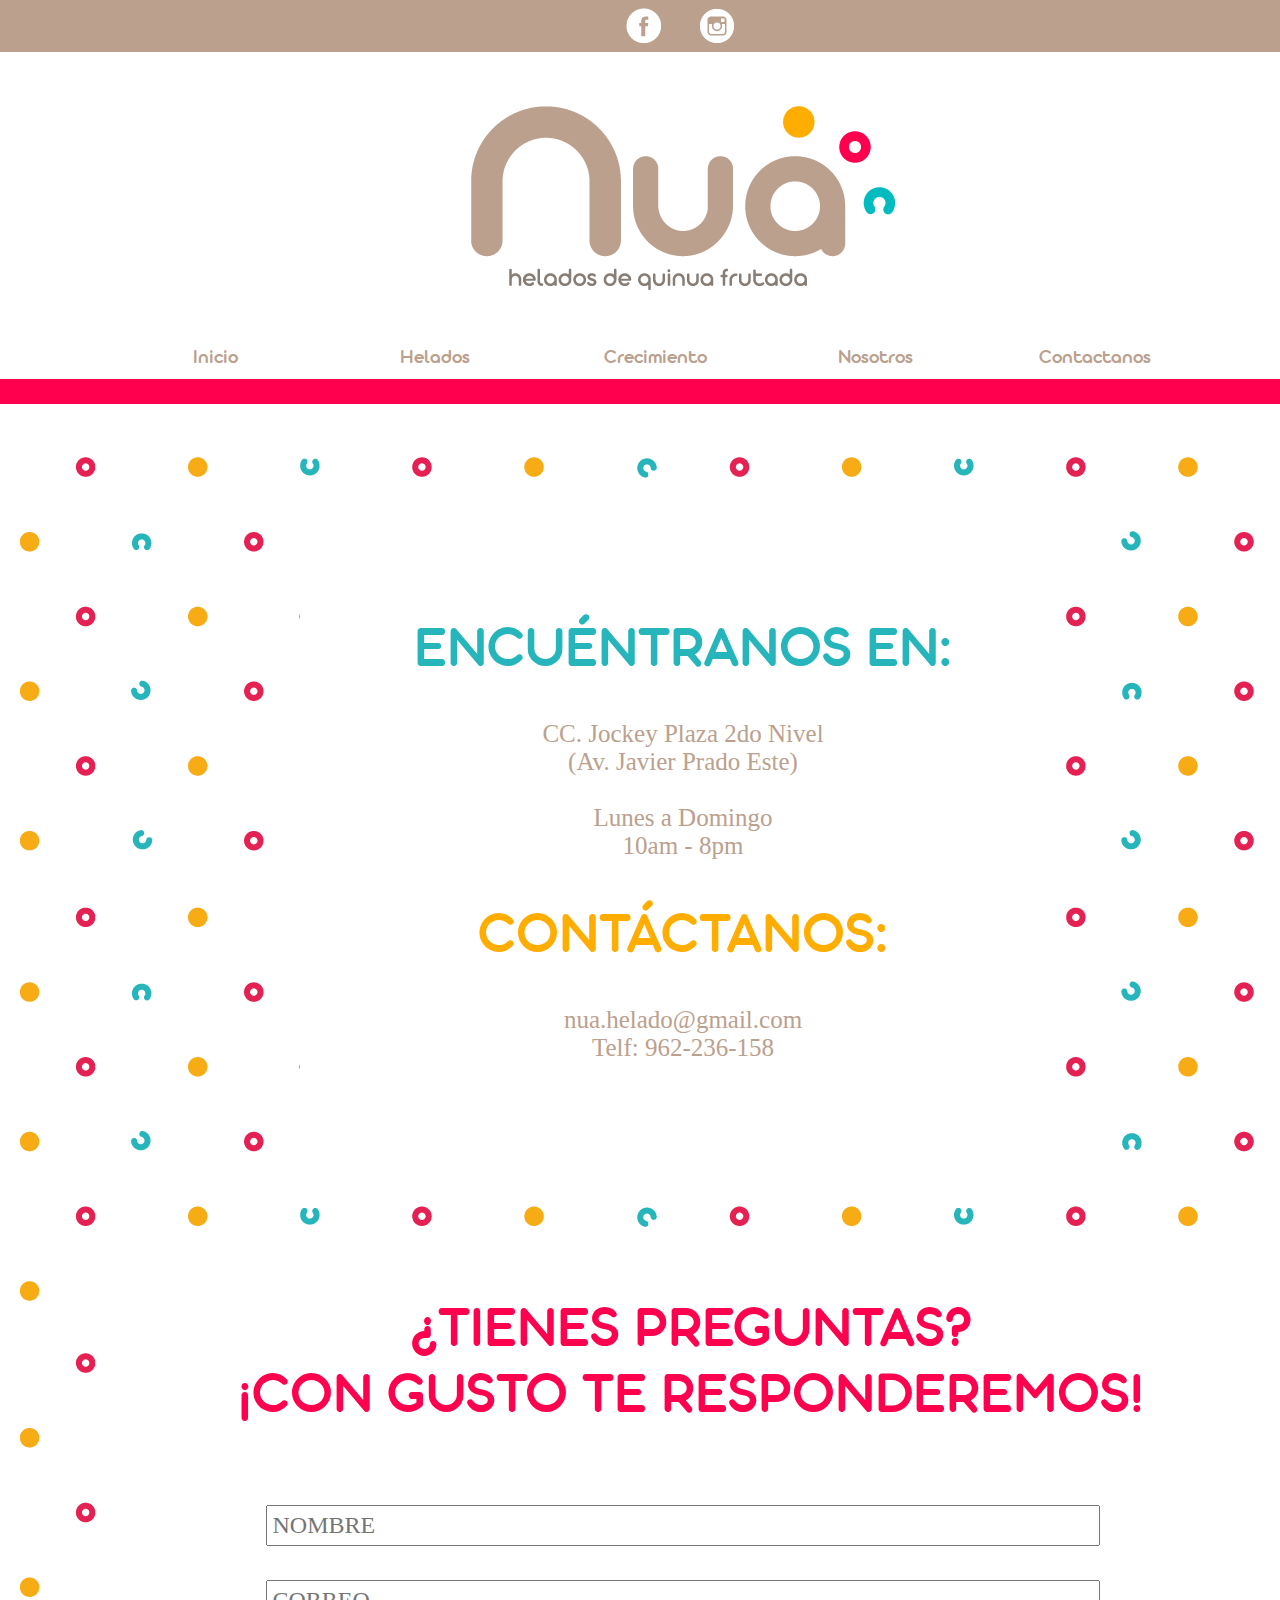
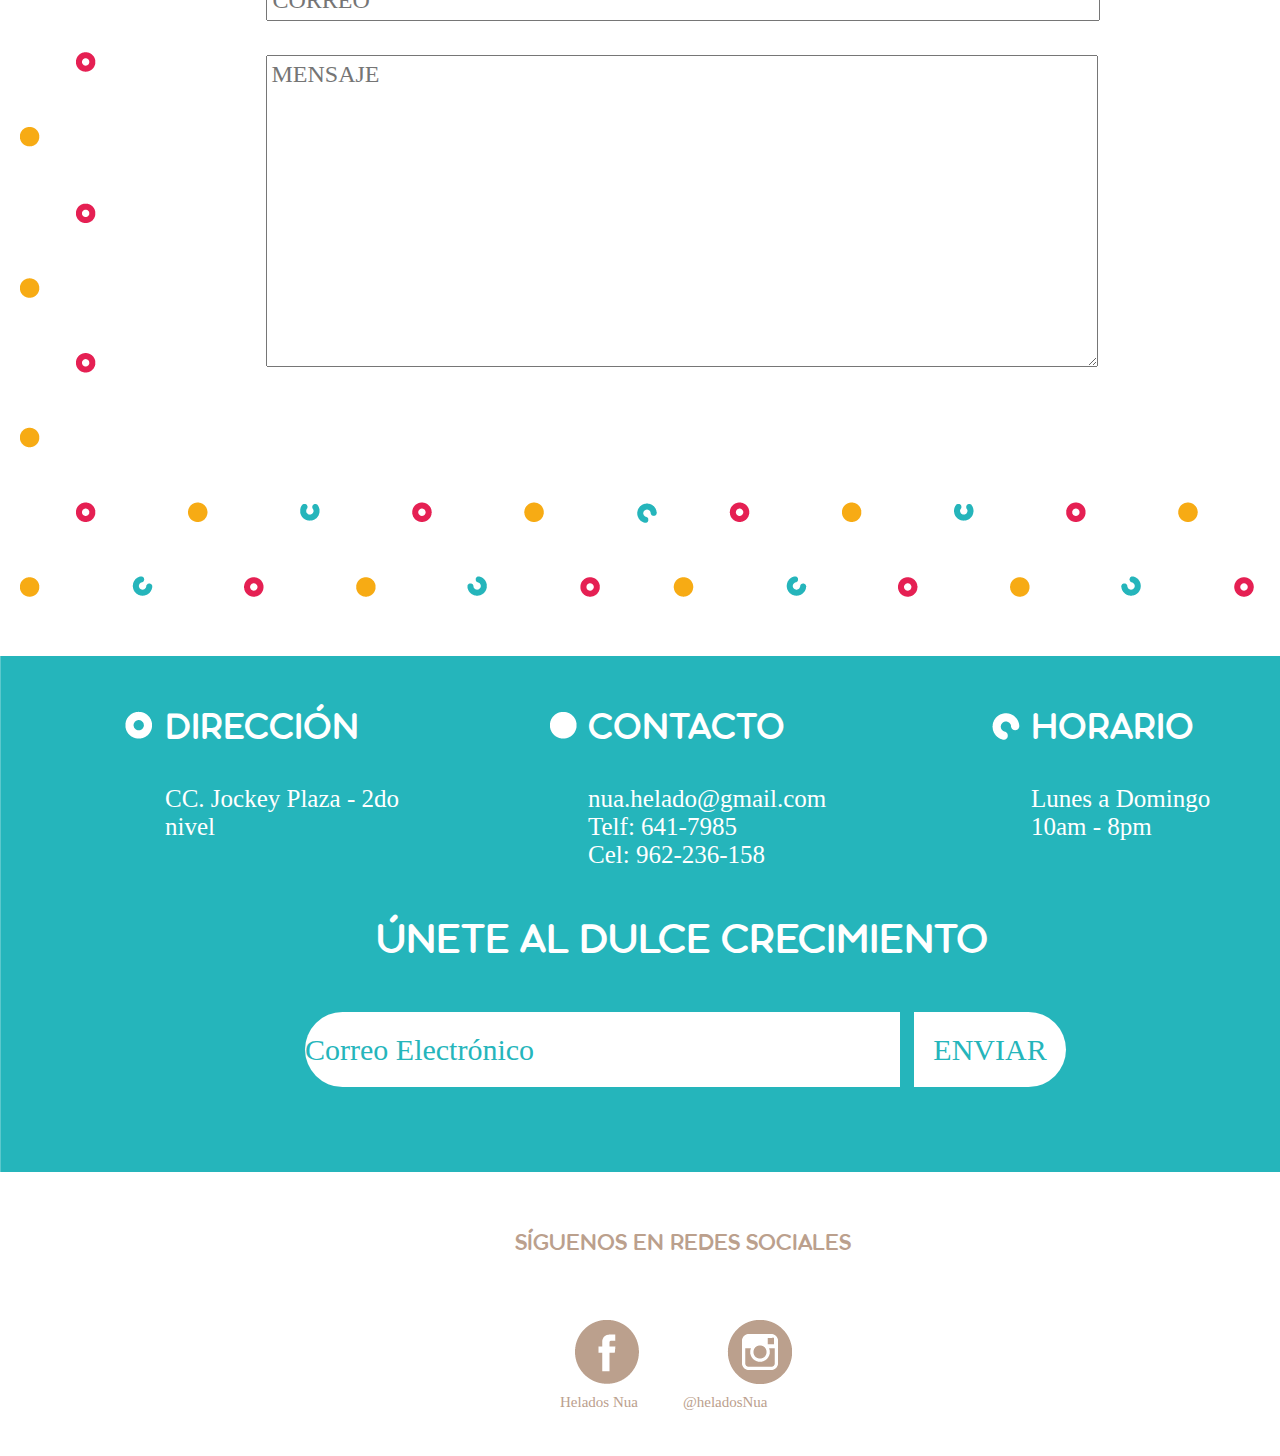
==== contactanos.html @ 782ae6f1 "1" ====
<!doctype html>
<html>
<head>
<meta charset="UTF-8">
<title>Untitled Document</title>
<link href="css/estilos.css" rel="stylesheet" type="text/css">
</head>
<body>
<section class="contenedor">
	
<header class="cabecera">
	        <article class="rrss">
                <img src="images/1.png" alt="" class="rrss0"/>
	        </article>
			<nav class="cajalogo">
				<ul>
				<li><a href="index.html"><img src="images/logonua.png" alt="" class="logo"/></a></li>
				</ul>
	        </nav>
			<nav class="menu">
				<ul>
					<li><a href="index.html">Inicio</a></li>
					<li><a href="helados.html">Helados</a></li>
					<li><a href="crecimiento.html">Crecimiento</a></li>
					<li><a href="nosotros.html">Nosotros</a></li>
					<li><a href="contactanos.html">Contactanos</a></li>
				</ul>
			</nav>
	        <article class="rosa">
	        </article>
</header>
	
	
<section class="contenido">
	
    <article class="parte9">
	    <article class="bloque6">
		   <h2 class="subtitulo8">ENCUÉNTRANOS EN:</h2>
		   <p class="inf">CC. Jockey Plaza 2do Nivel<br>(Av. Javier Prado Este)<br><br>Lunes a Domingo<br>10am - 8pm</p>
		   <h2 class="subtitulo9">CONTÁCTANOS:</h2>
		   <p class="inf">nua.helado@gmail.com<br>Telf: 962-236-158</p>
		</article>
		<article class="bloque7">
		   <h2 class="subtitulo10">¿TIENES PREGUNTAS?<br>¡CON GUSTO TE RESPONDEREMOS!</h2>
		   <div class="cajaFlex">
              <form action="receptor.php" >
	              <input type="hidden" name="destino" value= "nua.helado@gmail.com">
	              <ul>
		              <li>
		                 <label for="nombre"></label><br>
		                    <input class="cajaTXT"  type="text" id="nombre" name="nombre" placeholder="NOMBRE">
		              </li>
		              <li>
		                 <label for="email"></label><br>
		                 <input class="cajaTXT"   type="email" id="email" name="email" placeholder="CORREO">
		              </li>
		              <li>
		                 <label for="comentario"></label><br>
		                 <textarea class="cajaTXTm" type="text" id="comentario"  name="comentario" placeholder="MENSAJE"></textarea>	
			          </li>
		          </ul> 
	          </form>
	      </div>
		</article>
        <img src="images/foto14.png" alt="" class="foto14"/>
	</article>
	
	<article class="parte3">
		<article class="caja">
		   <article class="texto1">
		      <h3>DIRECCIÓN</h3>
			  <p class="info">CC. Jockey Plaza - 2do nivel</p>
		   </article>
		   <article class="texto2">
			  <h3>CONTACTO</h3>
			  <p class="info">nua.helado@gmail.com Telf: 641-7985<br>Cel: 962-236-158</p>
		   </article>
		   <article class="texto3">
		      <h3>HORARIO</h3>
			  <p class="info">Lunes a Domingo<br>10am - 8pm</p>
		   </article>
	   	   <h3 class="unete">ÚNETE AL DULCE CRECIMIENTO</h3>
		   <article class="envio">
		      <form action="/action_page.php">
                 <input class="correo" type="text" name="email" value="Correo Electrónico">
                 <input class="correo2" type="submit" value="ENVIAR">
              </form>
		   </article>
        </article>
		<img src="images/foto4.png" alt="" class="foto4"/>
    </article>
</section>
	
	
<footer class="pie">
    <p class="cierre">SÍGUENOS EN REDES SOCIALES</p>
	<img src="images/rrss.png" alt="" class="redes"/>
    <p class="fb">Helados Nua</p>
	<p class="ig">@heladosNua</p>
</footer>
	
</section>
</body>
</html>
---- css/estilos.css ----
@charset "UTF-8";
/* CSS Document */
@font-face{
	font-family: fuente_1;
	font-style: normal;
	font-weight: normal;
	src: url( ../fonts/Aristotelica-Display-DemiBold-trial.ttf);
}
@font-face{
	font-family: fuente_2;
	font-style: normal;
	font-weight: normal;
	src: url( ../fonts/Aristotelica-Display-Bold-trial.ttf);
}
@font-face{
	font-family: comfortaa;
}
*{
	margin: 0;
	padding: 0;
	list-style: none;
}
.contenedor{
	width: 1366px;
	height: auto;
	margin: 0 auto;
	font-family: fuente_1;
}
/* ==================== *\
	    CABEZA
\* ==================== */

.cabecera{
	width: 100%;
	height: auto;
	font-family: fuente_1;
}

.rrss{
	width: 100%;
	height: 52px;
	float: left;
	background: #BBA08D;
}

.rrss0{
	margin: 7px 0 0 625px;
 }

.cajalogo{
	width: 100%;
	height: 285px;
	float: left;
}

.logo{
	margin: 54px 0 0 471px;
}

.logo2{
	display: none;
}

.menu{
	float: left;
	width: 88%;
	margin: 0 0 0 150px;
}

.menu li a{
	padding-top: 12px;
	width: 130px;
	height: 30px;
	float: left;
	margin-right: 90px;
	text-decoration: none;
	color: #BBA08D;
	border-radius: 100px;
	text-align: center;
	font-size: 20px;
}

.menu li a:hover{
	background: #FF004E;
	color: white;
}

.rosa{
	width: 100%;
	height: 25px;
	background: #FF004E;
	float: left;
}

/* ==================== *\
	    CONTENIDO
\* ==================== */

.contenido{
	width: 100%;
	height: auto;
    overflow: hidden;
	float: left;
}

/* ==================== *\
	    PARTE1
\* ==================== */

.parte1{
	width: 100%;
	height: 1225px;
	float: left;
}

.banner1{
	width: auto;
	position: absolute;
	float: left;
}

.titulo1{
	text-align: center;
	margin: 230px 0 0 442px;
	font-size: 45px;
	color: white;
	position: absolute;
	font-family: fuente_2;
  -webkit-text-stroke: 1.5px #BBA08D;
}

.ovalo{
	margin: 340px 0 0 610px;
	position: absolute;
	width: 120px;
	height: 38px;
	background: white;
	border-bottom-right-radius: 20px;
	border-bottom-left-radius: 20px;
	border-top-right-radius: 20px;
	border-top-left-radius: 20px;
}

.ver{
	margin-top: 8px;
}

.ver a{
	color: #FF004E;
	width: 120px;
	height: 30px;
	float: left;
	text-decoration: none;
	border-radius: 100px;
	text-align: center;
	font-size: 25px;
}

.foto1{
	margin: 482px 0;
	float: none;
}

.cajatexto1{
	width: 664px;
	height: 610px;
	position:relative;
	margin-top: 614px;
	float: right;
}

.subtitulo1{
	margin: 111px 0 0 50px;
	font-size: 60px;
	text-align: center;
	color: #BBA08D;
}

p{
	margin-top: 30px;
	font-size: 25px;
	text-align: center;
	color: #BBA08D;
}

.ovalo2{
	margin:  20px 0 0 290px;
	position: absolute;
	width: 120px;
	height: 38px;
	background: #FF004E;
	border-bottom-right-radius: 20px;
	border-bottom-left-radius: 20px;
	border-top-right-radius: 20px;
	border-top-left-radius: 20px;
}

.ver2{
	color: white;
	margin-top: 8px;
}

.ver2 a{
	color: white;
	width: 120px;
	height: 30px;
	float: left;
	text-decoration: none;
	border-radius: 100px;
	text-align: center;
	font-size: 25px;
}

/* ==================== *\
	    PARTE2
\* ==================== */

.parte2{
	width: 100%;
	height: auto;
	float: left;
}

.amarillo{
	width: 100%;
	height: 359px;
	background: #F7AB14;
	float: left;
}

.barraamarilla{
	font-size: 76px;
	text-align: center;
	margin: 100px 0 0 0;
	font-family: comfortaa;
	color: white;
}

.bola{
	position: absolute;
	font-family: comfortaa;
	margin: 610px 0 0 510px;
}

.ciento1{
	font-size: 50px;
	color: white;
}

.ciento2{
	font-size: 40px;
	color: white;
	margin-top: 20px;
}

.ciento3{
	font-size: 30px;
	color: white;
	margin-top: 20px;
}

.banner2{
	float: left;
}

.cajatexto2{
	width: 688px;
	height: 656px;
	float: left;
}

.subtitulo2{
	margin: 111px 0 0 0px;
	font-size: 60px;
	text-align: center;
	color: #BBA08D;
}

.ovalo3{
	margin:  20px 0 0 290px;
	position: absolute;
	width: 120px;
	height: 38px;
	background: #25B5BB;
	border-bottom-right-radius: 20px;
	border-bottom-left-radius: 20px;
	border-top-right-radius: 20px;
	border-top-left-radius: 20px;
}

.foto2{
	float: left;
}

.foto3{
	float: left;
}

/* ==================== *\
	    PARTE3
\* ==================== */

.parte3{
	width: 100%;
	height: auto;
	float: left;
}

.caja{
	width: 1366px;
	position: absolute;
	color: white;
}

.texto1{
	margin: 55px 0 0 165px;
	width: 258px;
	height: 210px;
	float: left;
}

.texto2{
	margin: 55px 0 0 165px;
	width: 258px;
	height: 210px;
	float: left;
}

.texto3{
	margin: 55px 0 0 185px;
	width: 258px;
	height: 210px;
	float: left;
}

h3{
	font-size: 40px;
}

.info{
	color: white;
	font-family: comfortaa;
	text-align: left;
}

.unete{
	float: left;
	margin: 0 0 0 376px;
	font-size: 45px;
}

.envio{
	margin: 41px 0 0 305px;
	width: 765px;
	height: 75px;
	float: left;
}

.correo{
	width: 595px;
	height: 75px;
	border-top-left-radius: 50px;
	border-bottom-left-radius: 50px;
	font-size: 30px;
	font-family: comfortaa;
	color: #25B5BB;
	border: 0px;
}

.correo2{
	width: 152px;
	height: 75px;
	border-top-right-radius: 50px;
	border-bottom-right-radius: 50px;
	font-size: 30px;
	font-family: comfortaa;
	color: #25B5BB;
	border: 0px;
	margin-left: 10px;
	background: white;
}

.foto4{
	float: left;
}

/* ==================== *\
	    PIE
\* ==================== */

.pie{
	widows: 100%;
	height: 284px;
	float: left;
}

.cierre{
	margin: 60px;
}

.redes{
	margin-left: 575px;
	float: left;
}

.fb{
	font-size: 15px;
	font-family: comfortaa;
	float: left;
	margin: 10px 0 0 560px;
}

.ig{
	font-size: 15px;
	font-family: comfortaa;
	float: left;
	margin: 10px 0 0 45px;
}

/* ==================== *\
	    PARTE4
\* ==================== */

.parte4{
	width: 100%;
	height: auto;
	float: left;
}

.banner3{
	width: auto;
	position: absolute;
}

.titulo2{
	text-align: center;
	margin: 260px 0 0 590px;
	font-size: 60px;
	color: #BBA08D;
	position: absolute;
	font-family: fuente_2;
}

.blanco{
	width: 100%;
	height: 405px;
	position:relative;
	margin-top: 674px;
	float: left;
}

.barrablanca{
	font-size: 76px;
	text-align: center;
	margin: 80px 0 0 0;
	font-family: comfortaa;
	color: #F7AB14;
}

/* ==================== *\
	    PARTE5
\* ==================== */

.parte5{
	width: 100%;
	height: auto;
	float: left;
}

.bloque1{
	width: 100%;
	height: auto;
	float: left;
}
.foto5{
	float: left;
}

.cajatexto3{
	width: 690px;
	height: 676px;
	float: left;
}

.subtitulo3{
	margin-top: 150px;
	font-size: 60px;
	text-align: center;
	color: #FF004E;
}

.bloque2{
	width: 100%;
	height: auto;
	float: left;
}

.cajatexto4{
	width: 690px;
	height: 676px;
	float: left;
}

.subtitulo4{
	margin-top: 150px;
	font-size: 60px;
	text-align: center;
	color: #25B5BB;
}


.foto6{
	float: left;
}

.bloque3{
	width: 100%;
	height: auto;
	float: left;
}

.foto7{
	float: left;
}

.cajatexto5{
	width: 690px;
	height: 676px;
	float: left;
}

.subtitulo5{
	margin-top: 150px;
	font-size: 60px;
	text-align: center;
	color: #F7AB14;
}


/* ==================== *\
	    PARTE6
\* ==================== */

.parte6{
	width: 100%;
	height: auto;
	float: left;
}

.banner4{
	width: auto;
	position: absolute;
}

.titulo3{
	text-align: center;
	margin: 250px 0 0 460px;
	font-size: 70px;
	color: white;
	position: absolute;
	font-family: fuente_2;
	-webkit-text-stroke : 3px #887D75;
}

.bolitas{
	width: 100%;
	height: 587px;
	position:relative;
	margin-top: 674px;
	float: left;
}

.foto8{
	float: left;
}

.cajatexto6{
	width: 100%;
	height: 80px;
	position: absolute;
	float: left;
	background: #BBA08D;
	margin-top: 225px;
}

.barra{
	margin-top: 25px;
	color: white;
	font-size: 30px;
}

/* ==================== *\
	    PARTE7
\* ==================== */

.parte7{
	width: 100%;
	height: auto;
	float: left;
}

.bloque4{
	width: 100%;
	height: auto;
	float: left;
}

.foto9{
	float: left;
}

.cajatexto7{
	width: 746px;
	height: 491px;
	float: left;
}

.subtitulo6{
	margin-top: 150px;
	font-size: 60px;
	text-align: center;
	color: #25B5BB;
}

.cajatexto8{
	width: 100%;
	height: 310px;
	position:relative;
	float: left;
	background: #F7AB14;
}

.barra1{
	margin-top: 60px;
	color: white;
	font-size: 40px;
}

.barra2{
	margin: 10px 120px 0 0;
 	text-align: right;
	color: white;
}

.foto10{
	float: left;
}

.foto11{
	float: left;
}

/* ==================== *\
	    PARTE8
\* ==================== */

.parte8{
	width: 100%;
	height: auto;
	float: left;
}

.bloque5{
	width: 100%;
	height: auto;
	float: left;
}

.foto12{
	float: left;
}

.cajatexto10{
	width: 667px;
	height: 531px;
	float: left;
}

.subtitulo7{
	margin-top: 150px;
	font-size: 60px;
	text-align: center;
	color: #25B5BB;
}

.cajatexto11{
	width: 100%;
	height: 175px;
	position:relative;
	float: left;
	background: #BBA08D;
}

.barra3{
	margin-top: 45px;
	color: white;
	font-size: 42px;
}

.foto13{
	float: left;
}

/* ==================== *\
	    PARTE9
\* ==================== */

.parte9{
	width: 100%;
	height: auto;
	float: left;
}
.bloque6{
	margin: 100px 0 0 300px;
	background: white;
	width: 766px;
	height: 669px;
	float: left;
	position: absolute;
}

.subtitulo8{
	margin-top: 120px;
	font-size: 60px;
	text-align: center;
	color: #25B5BB;
}

.inf{
	font-family: comfortaa;
	text-align: center;
}

.subtitulo9{
	margin-top: 50px;
	font-size: 60px;
	text-align: center;
	color: #FFAD00;
}

.bloque7{
	margin: 850px 0 0 100px;
	background: white;
	width: 1181px;
	height: 802px;
	float: left;
	position: absolute;
}

.subtitulo10{
	margin-top: 50px;
	font-size: 60px;
	text-align: center;
	color: #FF004E;
}



.cajaFlex {
	padding:50px;
	}

form{
	margin: auto;
	width: 850px;
}

form li {
	margin-bottom: 15px;
	width: 850px;
}

.cajaTXT {
	padding: 5px;
	font-size: 24px;
	width: 820px;
	font-family: comfortaa;
}

.cajaTXTm{
	padding: 5px;
	font-size: 24px;
	width: 820px;
	height: 300px;
	font-family: comfortaa;
}




@media screen and (max-width: 780px) {

.contenedor{
	width: 100%;
	max-width: 780px;
	height: auto;
	margin: 0 auto;
	font-family: fuente_1;
}
	
.cabecera{
	width: 100%;
	height: 407px;
	font-family: fuente_1;
}

.rrss{
	width: 100%;
	height: 40px;
	float: left;
	background: #BBA08D;
}

.rrss0{
	display: none;
 }

.cajalogo{
	width: 100%;
	height: 285px;
	float: left;
}

.logo{
	display: none;
}
	
.logo2{
	display: block;
	width: 25%;
	margin-top: 20px;
	margin-left: 38%;
}

.inicio{
	display: none;
}	

.creci{
	display: none;
}		
	
.menu{
	float: left;
	width: 88%;
	margin: 0 0 0 10%;
}

.menu li a{
	padding-top: 12px;
	width: 19%;
	height: 30px;
	float: left;
	margin-right: 90px;
	text-decoration: none;
	color: #BBA08D;
	border-radius: 100px;
	text-align: center;
	font-size: 22px;
}

.menu li a:hover{
	background: #FF004E;
	color: white;
}

.rosa{
	margin-top: 20px;
	width: 100%;
	height: 20px;
	background: #FF004E;
	float: left;
}

/* ==================== *\
	    CONTENIDO
\* ==================== */

.contenido{
	width: 100%;
	height: auto;
    overflow: hidden;
	float: left;
}

/* ==================== *\
	    PARTE1
\* ==================== */

.parte1{
	width: 100%;
	height: 630px;
	float: left;
}

.banner1{
	width: 100%;
	position: absolute;
	float: left;
}

.titulo1{
	text-align: center;
	margin: 150px 0 0 242px;
	font-size: 30px;
	color: white;
	position: absolute;
	font-family: fuente_2;
  -webkit-text-stroke: 1.5px #BBA08D;
}

.ovalo{
	display: none;
}

.ver{
	display: none;
}

.ver a{
	display: none;
}

.foto1{
	
	display: none;
}

.cajatexto1{
	margin-top: 350px;
	width: 100%;
	height: 280px;
	float: left;
}

.subtitulo1{
	margin: 50px 0 0 0px;
	font-size: 60px;
	text-align: center;
	color: #BBA08D;
}

p{
	margin-top: 20px;
	font-size: 20px;
	text-align: center;
	color: #BBA08D;
}

.ovalo2{
	margin:  20px 0 0 330px;
	position: absolute;
	width: 120px;
	height: 38px;
	background: #FF004E;
	border-bottom-right-radius: 20px;
	border-bottom-left-radius: 20px;
	border-top-right-radius: 20px;
	border-top-left-radius: 20px;
}

.ver2{
	color: white;
	margin-top: 8px;
}

.ver2 a{
	color: white;
	width: 120px;
	height: 30px;
	float: left;
	text-decoration: none;
	border-radius: 100px;
	text-align: center;
	font-size: 25px;
}

/* ==================== *\
	    PARTE2
\* ==================== */

.parte2{
	width: 100%;
	height: auto;
	float: left;
}

.amarillo{
	width: 100%;
	height: 159px;
	background: #F7AB14;
	float: left;
}

.barraamarilla{
	font-size: 40px;
	text-align: center;
	margin: 40px 0 0 0;
	font-family: comfortaa;
	color: white;
}

.bola{
	position: absolute;
	font-family: comfortaa;
	margin: 270px 0 0 280px;
}

.ciento1{
	font-size: 30px;
	color: white;
}

.ciento2{
	font-size: 24px;
	color: white;
	margin-top: 10px;
}

.ciento3{
	font-size: 18px;
	color: white;
	margin-top: 10px;
}

.banner2{
	width: 100%;
	float: left;
}

.cajatexto2{
	width: 100%;
	height: 356px;
	float: left;
}

.subtitulo2{
	margin: 50px 0 0 0px;
	font-size: 60px;
	text-align: center;
	color: #BBA08D;
}

.ovalo3{
	margin:  20px 0 0 330px;
	position: absolute;
	width: 120px;
	height: 38px;
	background: #25B5BB;
	border-bottom-right-radius: 20px;
	border-bottom-left-radius: 20px;
	border-top-right-radius: 20px;
	border-top-left-radius: 20px;
}

.foto2{
	display: none;
}

.foto3{
	width: 100%;
	float: left;
}

/* ==================== *\
	    PARTE3
\* ==================== */

.parte3{
	width: 100%;
	height: auto;
	float: left;
}

.caja{
	width: 100%;
	position: absolute;
	color: white;
}

.texto1{
	margin: 28px 0 0 95px;
	width: 20%;
	height: 120px;
	float: left;
}

.texto2{
	margin: 28px 0 0 85px;
	width: 20%;
	height: 120px;
	float: left;
}

.texto3{
	margin: 28px 0 0 95px;
	width: 20%;
	height: 120px;
	float: left;
}

h3{
	width: 100%;
	font-size: 25px;
}

.info{
	font-size: 15px;
	margin-top: 10px;
	color: white;
	font-family: comfortaa;
	text-align: left;
}

.unete{
	float: left;
	margin: 0 0 0 140px;
	font-size: 35px;
}

	form{
		width: 500px;
	}	
	
.envio{
	margin: 10px 0 0 135px;
	width: 70%;
	height: 75px;
	float: left;
}

.correo{
	width: 70%;
	height: 50px;
	border-top-left-radius: 50px;
	border-bottom-left-radius: 50px;
	font-size: 20px;
	font-family: comfortaa;
	color: #25B5BB;
	border: 0px;
}

.correo2{
	width: 20%;
	height: 50px;
	border-top-right-radius: 50px;
	border-bottom-right-radius: 50px;
	font-size: 18px;
	font-family: comfortaa;
	color: #25B5BB;
	border: 0px;
	margin-left: 5px;
	background: white;
}

.foto4{
	width: 100%;
	float: left;
}

/* ==================== *\
	    PIE
\* ==================== */

.pie{
	width: 100%;
	height: 204px;
	float: left;
}

.cierre{
	text-align: center;
	margin-top: 20px;
	margin-left: 250px;
	float: left;
}

.link{
	width: 100%;
	height: 100px;
	float: left;
}	
	
.redes{
	margin: 0px 0 0 275px; 
	float: left;
	}
.fb{
	display: none;
	}
.ig{
	display: none;
	}
}
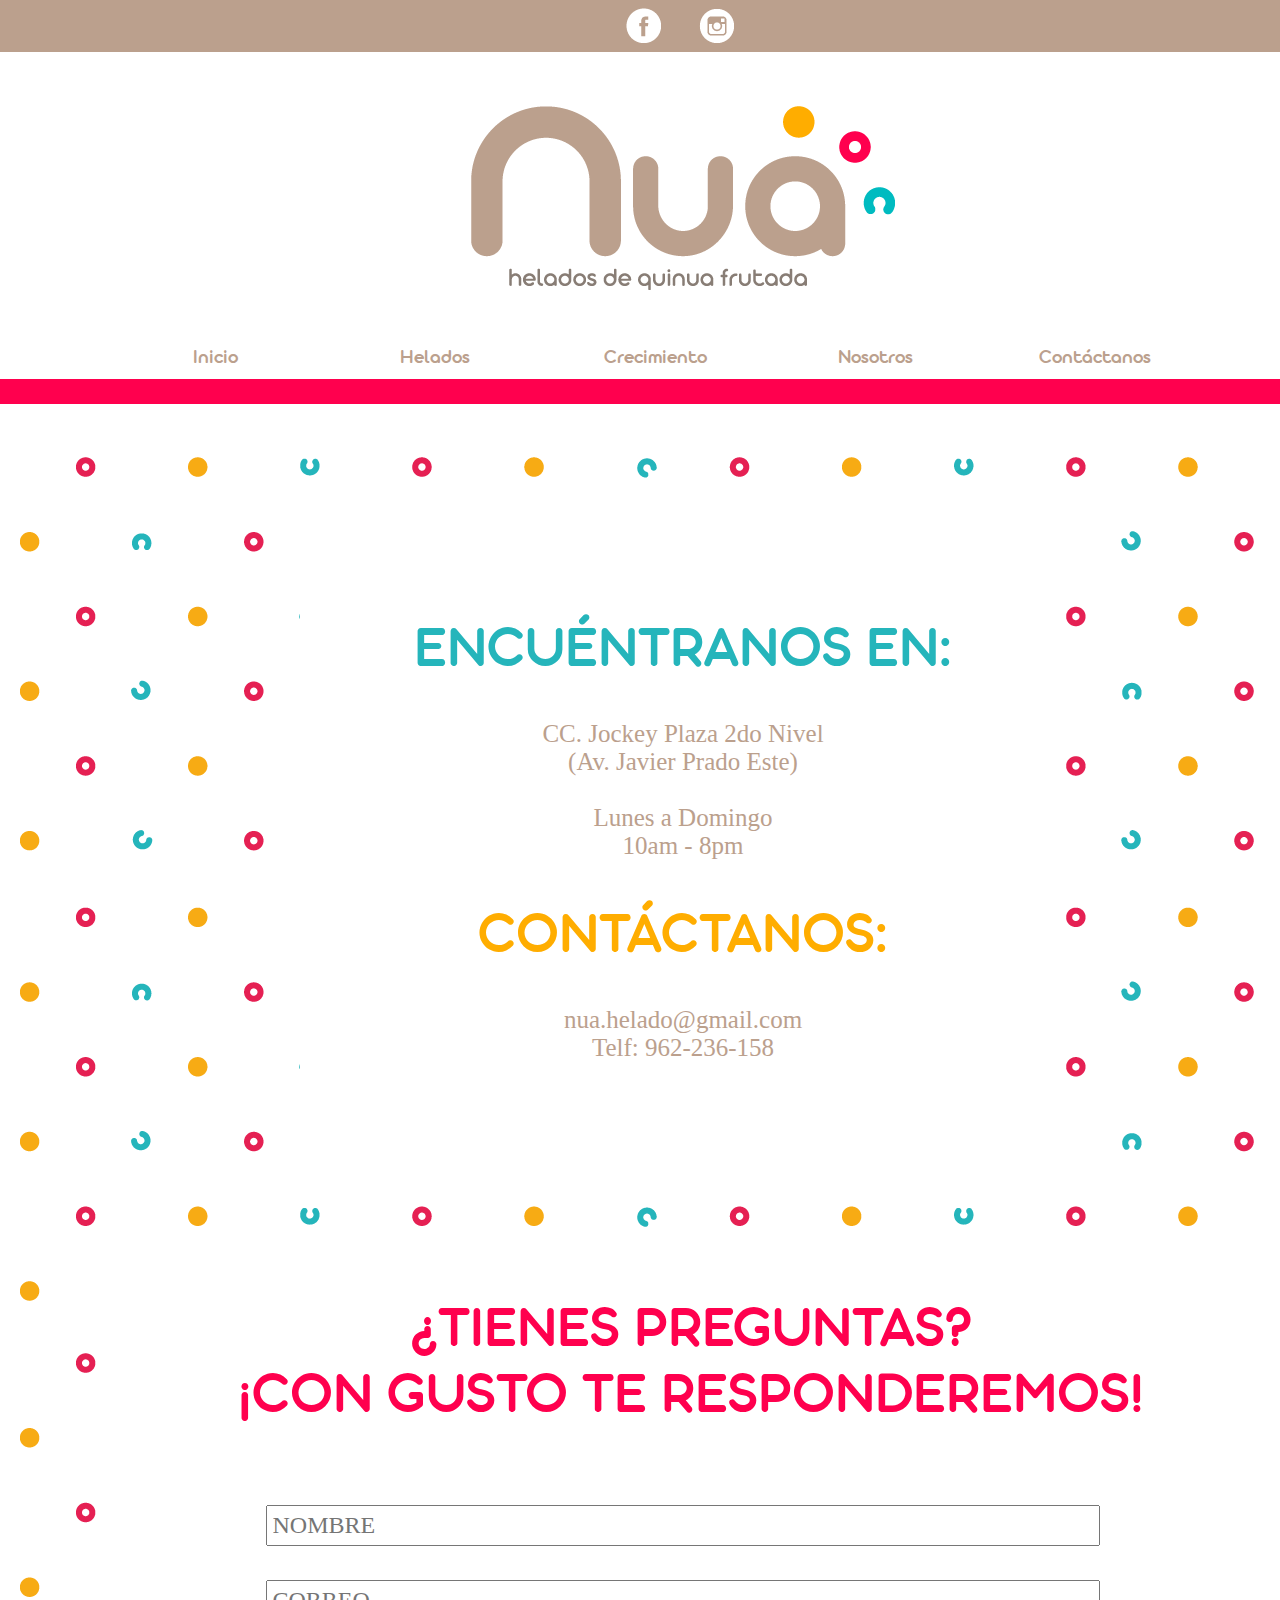
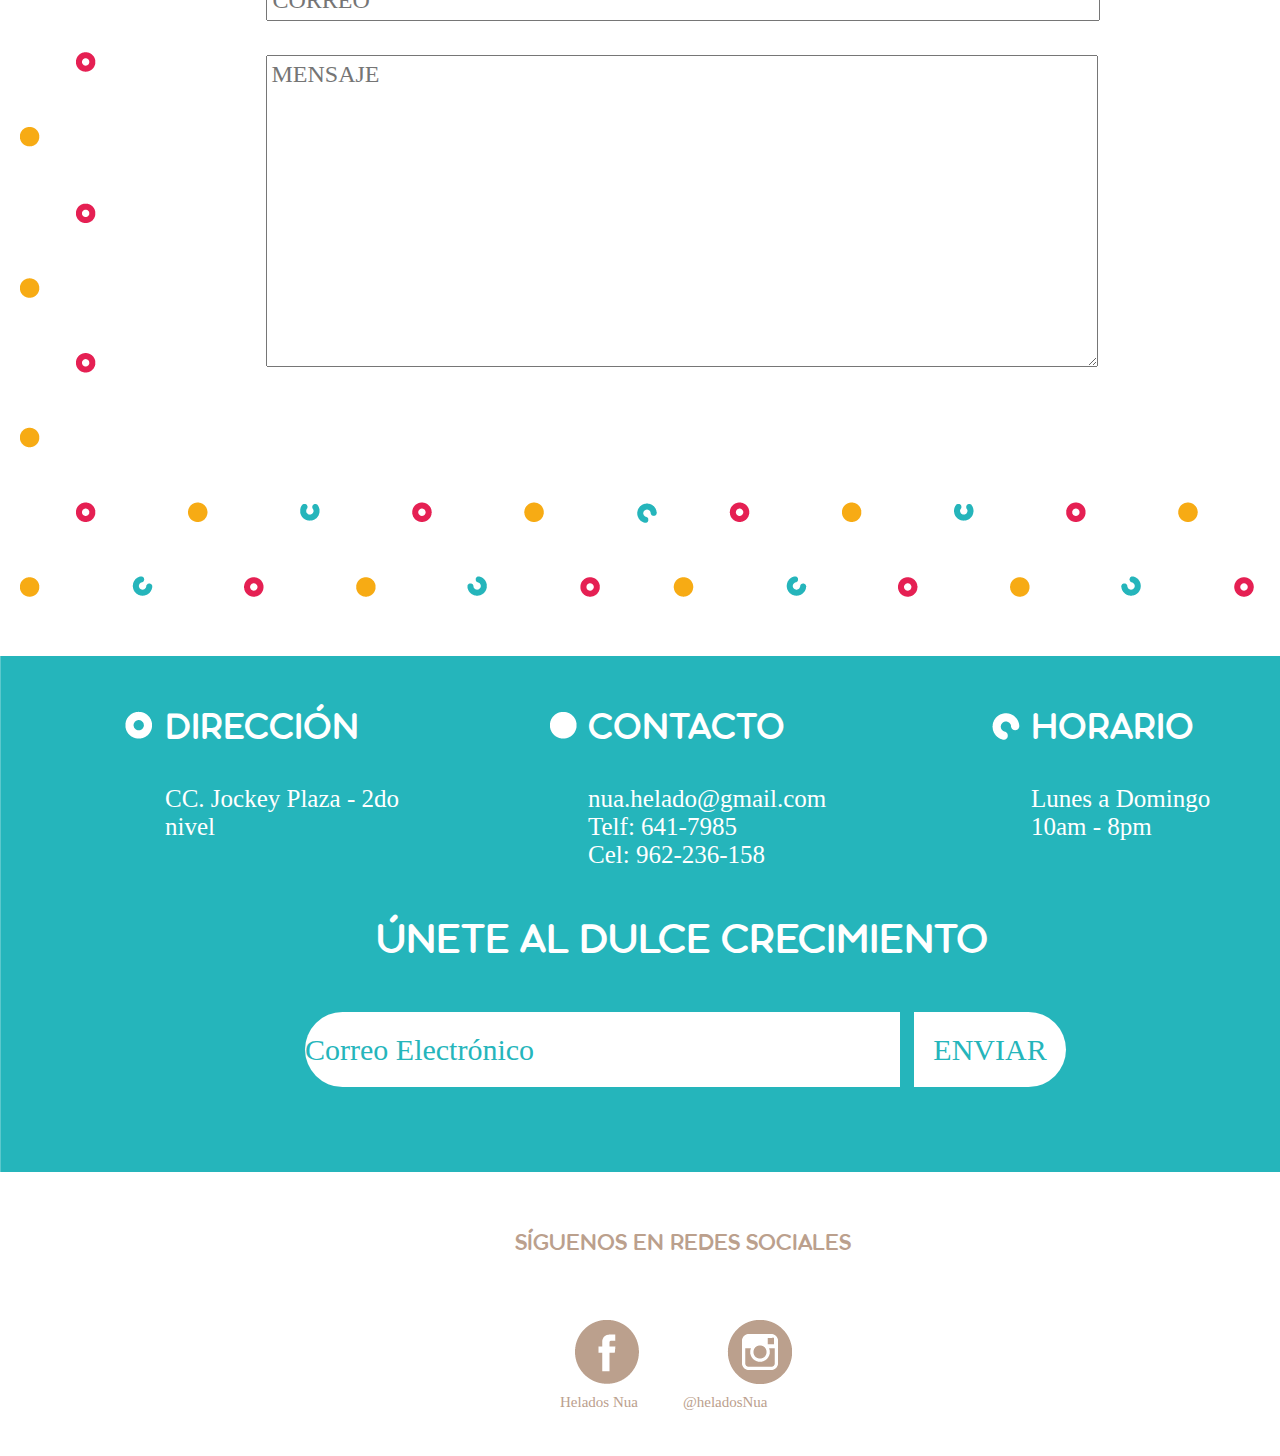
==== commit 38dce7a1: "1" ====
--- a/contactanos.html
+++ b/contactanos.html
@@ -1,8 +1,11 @@
 <!doctype html>
 <html>
 <head>
+<link rel="stylesheet" media="only screen and (max-width: 480px)" href="css/estilos.css">
+<link href="images/logonua2.png" type="image/x-icon" rel="shortcut icon"/>
 <meta charset="UTF-8">
-<title>Untitled Document</title>
+<meta name="viewport" content="width=device-width, initial-sacle=1.0">
+<title>Nua</title>
 <link href="css/estilos.css" rel="stylesheet" type="text/css">
 </head>
 <body>
@@ -16,14 +19,15 @@
 				<ul>
 				<li><a href="index.html"><img src="images/logonua.png" alt="" class="logo"/></a></li>
 				</ul>
+				<img src="images/logonua2.png" alt="" class="logo2"/>
 	        </nav>
 			<nav class="menu">
 				<ul>
-					<li><a href="index.html">Inicio</a></li>
+					<li class="inicio"><a href="index.html">Inicio</a></li>
 					<li><a href="helados.html">Helados</a></li>
-					<li><a href="crecimiento.html">Crecimiento</a></li>
+					<li class="creci"><a href="crecimiento.html">Crecimiento</a></li>
 					<li><a href="nosotros.html">Nosotros</a></li>
-					<li><a href="contactanos.html">Contactanos</a></li>
+					<li><a href="contactanos.html">Contáctanos</a></li>
 				</ul>
 			</nav>
 	        <article class="rosa">
@@ -94,9 +98,11 @@
 	
 <footer class="pie">
     <p class="cierre">SÍGUENOS EN REDES SOCIALES</p>
+	<article class="link">
 	<img src="images/rrss.png" alt="" class="redes"/>
     <p class="fb">Helados Nua</p>
 	<p class="ig">@heladosNua</p>
+	</article>
 </footer>
 	
 </section>
--- a/css/estilos.css
+++ b/css/estilos.css
@@ -788,11 +788,11 @@
 
 
 
-@media screen and (max-width: 780px) {
+@media only screen and (min-width:320px) and (max-width:480px){
 
 .contenedor{
 	width: 100%;
-	max-width: 780px;
+	max-width: 480px;
 	height: auto;
 	margin: 0 auto;
 	font-family: fuente_1;
@@ -800,13 +800,13 @@
 	
 .cabecera{
 	width: 100%;
-	height: 407px;
+	height: 260px;
 	font-family: fuente_1;
 }
 
 .rrss{
 	width: 100%;
-	height: 40px;
+	height: 20px;
 	float: left;
 	background: #BBA08D;
 }
@@ -817,7 +817,7 @@
 
 .cajalogo{
 	width: 100%;
-	height: 285px;
+	height: 185px;
 	float: left;
 }
 
@@ -847,16 +847,16 @@
 }
 
 .menu li a{
-	padding-top: 12px;
-	width: 19%;
-	height: 30px;
-	float: left;
-	margin-right: 90px;
+	padding-top: 5px;
+	width: 27%;
+	height: 20px;
+	float: left;
+	margin-right: 10px;
 	text-decoration: none;
 	color: #BBA08D;
 	border-radius: 100px;
 	text-align: center;
-	font-size: 22px;
+	font-size: 18px;
 }
 
 .menu li a:hover{
@@ -867,7 +867,7 @@
 .rosa{
 	margin-top: 20px;
 	width: 100%;
-	height: 20px;
+	height: 10px;
 	background: #FF004E;
 	float: left;
 }
@@ -889,7 +889,7 @@
 
 .parte1{
 	width: 100%;
-	height: 630px;
+	height: 460px;
 	float: left;
 }
 
@@ -901,12 +901,12 @@
 
 .titulo1{
 	text-align: center;
-	margin: 150px 0 0 242px;
-	font-size: 30px;
+	margin: 50px 0 0 23%;
+	font-size: 24px;
 	color: white;
 	position: absolute;
 	font-family: fuente_2;
-  -webkit-text-stroke: 1.5px #BBA08D;
+  -webkit-text-stroke: 1px #BBA08D;
 }
 
 .ovalo{
@@ -927,28 +927,28 @@
 }
 
 .cajatexto1{
-	margin-top: 350px;
-	width: 100%;
-	height: 280px;
+	margin-top: 210px;
+	width: 100%;
+	height: 250px;
 	float: left;
 }
 
 .subtitulo1{
 	margin: 50px 0 0 0px;
-	font-size: 60px;
+	font-size: 30px;
 	text-align: center;
 	color: #BBA08D;
 }
 
 p{
 	margin-top: 20px;
-	font-size: 20px;
+	font-size: 18px;
 	text-align: center;
 	color: #BBA08D;
 }
 
 .ovalo2{
-	margin:  20px 0 0 330px;
+	margin:  20px 0 0 38%;
 	position: absolute;
 	width: 120px;
 	height: 38px;
@@ -987,15 +987,15 @@
 
 .amarillo{
 	width: 100%;
-	height: 159px;
+	height: 120px;
 	background: #F7AB14;
 	float: left;
 }
 
 .barraamarilla{
-	font-size: 40px;
-	text-align: center;
-	margin: 40px 0 0 0;
+	font-size: 30px;
+	text-align: center;
+	margin: 30px 0 0 0;
 	font-family: comfortaa;
 	color: white;
 }
@@ -1003,46 +1003,46 @@
 .bola{
 	position: absolute;
 	font-family: comfortaa;
-	margin: 270px 0 0 280px;
+	margin: 185px 0 0 38%;
 }
 
 .ciento1{
+	font-size: 16px;
+	color: white;
+}
+
+.ciento2{
+	font-size: 14px;
+	color: white;
+	margin-top: 8px;
+}
+
+.ciento3{
+	font-size: 12px;
+	color: white;
+	margin-top: 8px;
+}
+
+.banner2{
+	width: 100%;
+	float: left;
+}
+
+.cajatexto2{
+	width: 100%;
+	height: 246px;
+	float: left;
+}
+
+.subtitulo2{
+	margin: 40px 0 0 0px;
 	font-size: 30px;
-	color: white;
-}
-
-.ciento2{
-	font-size: 24px;
-	color: white;
-	margin-top: 10px;
-}
-
-.ciento3{
-	font-size: 18px;
-	color: white;
-	margin-top: 10px;
-}
-
-.banner2{
-	width: 100%;
-	float: left;
-}
-
-.cajatexto2{
-	width: 100%;
-	height: 356px;
-	float: left;
-}
-
-.subtitulo2{
-	margin: 50px 0 0 0px;
-	font-size: 60px;
 	text-align: center;
 	color: #BBA08D;
 }
 
 .ovalo3{
-	margin:  20px 0 0 330px;
+	margin:  20px 0 0 38%;
 	position: absolute;
 	width: 120px;
 	height: 38px;
@@ -1079,33 +1079,33 @@
 }
 
 .texto1{
-	margin: 28px 0 0 95px;
+	margin: 16px 0 0 13%;
 	width: 20%;
-	height: 120px;
+	height: 90px;
 	float: left;
 }
 
 .texto2{
-	margin: 28px 0 0 85px;
+	margin: 16px 0 0 11%;
 	width: 20%;
-	height: 120px;
+	height: 90px;
 	float: left;
 }
 
 .texto3{
-	margin: 28px 0 0 95px;
+	margin: 16px 0 0 12%;
 	width: 20%;
-	height: 120px;
+	height: 90px;
 	float: left;
 }
 
 h3{
 	width: 100%;
-	font-size: 25px;
+	font-size: 18px;
 }
 
 .info{
-	font-size: 15px;
+	font-size: 10px;
 	margin-top: 10px;
 	color: white;
 	font-family: comfortaa;
@@ -1114,27 +1114,27 @@
 
 .unete{
 	float: left;
-	margin: 0 0 0 140px;
-	font-size: 35px;
+	margin: 0 0 0 14%;
+	font-size: 24px;
 }
 
 	form{
-		width: 500px;
+		width: 300px;
 	}	
 	
 .envio{
-	margin: 10px 0 0 135px;
+	margin: 0px 0 0 17%;
 	width: 70%;
-	height: 75px;
+	height: 35px;
 	float: left;
 }
 
 .correo{
 	width: 70%;
-	height: 50px;
+	height: 20px;
 	border-top-left-radius: 50px;
 	border-bottom-left-radius: 50px;
-	font-size: 20px;
+	font-size: 14px;
 	font-family: comfortaa;
 	color: #25B5BB;
 	border: 0px;
@@ -1142,14 +1142,14 @@
 
 .correo2{
 	width: 20%;
-	height: 50px;
+	height: 20px;
 	border-top-right-radius: 50px;
 	border-bottom-right-radius: 50px;
-	font-size: 18px;
+	font-size: 14px;
 	font-family: comfortaa;
 	color: #25B5BB;
 	border: 0px;
-	margin-left: 5px;
+	margin-left: 2px;
 	background: white;
 }
 
@@ -1164,26 +1164,28 @@
 
 .pie{
 	width: 100%;
-	height: 204px;
+	height: 104px;
 	float: left;
 }
 
 .cierre{
 	text-align: center;
 	margin-top: 20px;
-	margin-left: 250px;
+	margin-left: 22%;
 	float: left;
 }
 
 .link{
-	width: 100%;
-	height: 100px;
+	margin-top: -50px;
+	width: 100%;
+	height: 50px;
 	float: left;
 }	
 	
 .redes{
-	margin: 0px 0 0 275px; 
-	float: left;
+	margin: 0px 0 0 32%; 
+	float: left;
+	width: 30%;
 	}
 .fb{
 	display: none;
@@ -1191,6 +1193,265 @@
 .ig{
 	display: none;
 	}
-}
 	
-
+/* ==================== *\
+	    PARTE4
+\* ==================== */
+
+.parte4{
+	width: 100%;
+	height: auto;
+	float: left;
+}
+
+.banner3{
+	width: 100%;
+	float: left;
+}
+
+.titulo2{
+	display: none;
+}
+
+.blanco{
+	width: 100%;
+	height: 185px;
+	margin-top: 200px;
+	float: left;
+}
+
+.barrablanca{
+	font-size: 30px;
+	margin-top: 50px;
+	text-align: center;
+	font-family: comfortaa;
+	color: #F7AB14;
+}
+
+/* ==================== *\
+	    PARTE5
+\* ==================== */
+
+.parte5{
+	width: 100%;
+	height: auto;
+	float: left;
+}
+
+.bloque1{
+	width: 100%;
+	height: auto;
+	float: left;
+}
+.foto5{
+	width: 100%;
+	float: left;
+}
+
+.cajatexto3{
+	width: 100%;
+	height: 276px;
+	float: left;
+}
+
+.subtitulo3{
+	margin-top: 50px;
+	font-size: 30px;
+	text-align: center;
+	color: #FF004E;
+}
+
+.bloque2{
+	width: 100%;
+	height: auto;
+	float: left;
+}
+
+.cajatexto4{
+	width: 100%;
+	height: 276px;
+	float: right;
+}
+
+.subtitulo4{
+	margin-top: 30px;
+	font-size: 30px;
+	text-align: center;
+	color: #25B5BB;
+}
+
+
+.foto6{
+	width: 100%;
+	float: left;
+}
+
+.bloque3{
+	width: 100%;
+	height: auto;
+	float: left;
+}
+
+.foto7{
+	width: 100%;
+	float: left;
+}
+
+.cajatexto5{
+	width: 100%;
+	height: 276px;
+	float: left;
+}
+
+.subtitulo5{
+	margin-top: 30px;
+	font-size: 30px;
+	text-align: center;
+	color: #F7AB14;
+}	
+
+/* ==================== *\
+	    PARTE8
+\* ==================== */
+
+.parte8{
+	width: 100%;
+	height: auto;
+	float: left;
+}
+
+.bloque5{
+	width: 100%;
+	height: auto;
+	float: left;
+}
+
+.foto12{
+	width: 100%;
+	float: left;
+}
+
+.cajatexto10{
+	width: 100%;
+	height: 221px;
+	float: left;
+}
+
+.subtitulo7{
+	margin-top: 30px;
+	font-size: 30px;
+	text-align: center;
+	color: #25B5BB;
+}
+
+.cajatexto11{
+	width: 100%;
+	height: 105px;
+	position:relative;
+	float: left;
+	background: #BBA08D;
+}
+
+.barra3{
+	margin-top: 30px;
+	color: white;
+	font-size: 22px;
+}
+
+.foto13{
+	width: 100%;
+	float: left;
+}	
+	
+/* ==================== *\
+	    PARTE9
+\* ==================== */
+
+.parte9{
+	width: 100%;
+	height: auto;
+	float: left;
+}
+
+	.foto14{
+		width: 100%;
+		float: left;
+	}
+	
+.bloque6{
+	margin: 30px 0 0 10%;
+	background: white;
+	width: 80%;
+	height: 230px;
+	float: left;
+	position: absolute;
+}
+
+.subtitulo8{
+	margin-top: 30px;
+	font-size: 20px;
+	text-align: center;
+	color: #25B5BB;
+}
+
+.inf{
+	margin-top: 10px;
+	font-size: 10px;
+	font-family: comfortaa;
+	text-align: center;
+}
+
+.subtitulo9{
+	margin-top: 30px;
+	font-size: 20px;
+	text-align: center;
+	color: #FFAD00;
+}
+
+.bloque7{
+	margin: 320px 0 0 5%;
+	background: white;
+	width: 90%;
+	height: 242px;
+	float: left;
+	position: absolute;
+}
+
+.subtitulo10{
+	margin-top: 20px;
+	font-size: 20px;
+	text-align: center;
+	color: #FF004E;
+}
+
+.cajaFlex {
+	padding:10px;
+	}
+
+form{
+	margin-left: 20%;
+	width: 80%;
+}
+
+form li {
+	margin-bottom: 1px;
+	width: 85%;
+}
+
+.cajaTXT {
+	
+	font-size: 12px;
+	width: 82%;
+	font-family: comfortaa;
+}
+
+.cajaTXTm{
+	font-size: 12px;
+	width: 82%;
+	height: 30px;
+	font-family: comfortaa;
+}	
+	
+}
+	
+
--- a/css/estilos.css
+++ b/css/estilos.css
@@ -788,11 +788,11 @@
 
 
 
-@media screen and (max-width: 780px) {
+@media only screen and (min-width:320px) and (max-width:480px){
 
 .contenedor{
 	width: 100%;
-	max-width: 780px;
+	max-width: 480px;
 	height: auto;
 	margin: 0 auto;
 	font-family: fuente_1;
@@ -800,13 +800,13 @@
 	
 .cabecera{
 	width: 100%;
-	height: 407px;
+	height: 260px;
 	font-family: fuente_1;
 }
 
 .rrss{
 	width: 100%;
-	height: 40px;
+	height: 20px;
 	float: left;
 	background: #BBA08D;
 }
@@ -817,7 +817,7 @@
 
 .cajalogo{
 	width: 100%;
-	height: 285px;
+	height: 185px;
 	float: left;
 }
 
@@ -847,16 +847,16 @@
 }
 
 .menu li a{
-	padding-top: 12px;
-	width: 19%;
-	height: 30px;
-	float: left;
-	margin-right: 90px;
+	padding-top: 5px;
+	width: 27%;
+	height: 20px;
+	float: left;
+	margin-right: 10px;
 	text-decoration: none;
 	color: #BBA08D;
 	border-radius: 100px;
 	text-align: center;
-	font-size: 22px;
+	font-size: 18px;
 }
 
 .menu li a:hover{
@@ -867,7 +867,7 @@
 .rosa{
 	margin-top: 20px;
 	width: 100%;
-	height: 20px;
+	height: 10px;
 	background: #FF004E;
 	float: left;
 }
@@ -889,7 +889,7 @@
 
 .parte1{
 	width: 100%;
-	height: 630px;
+	height: 460px;
 	float: left;
 }
 
@@ -901,12 +901,12 @@
 
 .titulo1{
 	text-align: center;
-	margin: 150px 0 0 242px;
-	font-size: 30px;
+	margin: 50px 0 0 23%;
+	font-size: 24px;
 	color: white;
 	position: absolute;
 	font-family: fuente_2;
-  -webkit-text-stroke: 1.5px #BBA08D;
+  -webkit-text-stroke: 1px #BBA08D;
 }
 
 .ovalo{
@@ -927,28 +927,28 @@
 }
 
 .cajatexto1{
-	margin-top: 350px;
-	width: 100%;
-	height: 280px;
+	margin-top: 210px;
+	width: 100%;
+	height: 250px;
 	float: left;
 }
 
 .subtitulo1{
 	margin: 50px 0 0 0px;
-	font-size: 60px;
+	font-size: 30px;
 	text-align: center;
 	color: #BBA08D;
 }
 
 p{
 	margin-top: 20px;
-	font-size: 20px;
+	font-size: 18px;
 	text-align: center;
 	color: #BBA08D;
 }
 
 .ovalo2{
-	margin:  20px 0 0 330px;
+	margin:  20px 0 0 38%;
 	position: absolute;
 	width: 120px;
 	height: 38px;
@@ -987,15 +987,15 @@
 
 .amarillo{
 	width: 100%;
-	height: 159px;
+	height: 120px;
 	background: #F7AB14;
 	float: left;
 }
 
 .barraamarilla{
-	font-size: 40px;
-	text-align: center;
-	margin: 40px 0 0 0;
+	font-size: 30px;
+	text-align: center;
+	margin: 30px 0 0 0;
 	font-family: comfortaa;
 	color: white;
 }
@@ -1003,46 +1003,46 @@
 .bola{
 	position: absolute;
 	font-family: comfortaa;
-	margin: 270px 0 0 280px;
+	margin: 185px 0 0 38%;
 }
 
 .ciento1{
+	font-size: 16px;
+	color: white;
+}
+
+.ciento2{
+	font-size: 14px;
+	color: white;
+	margin-top: 8px;
+}
+
+.ciento3{
+	font-size: 12px;
+	color: white;
+	margin-top: 8px;
+}
+
+.banner2{
+	width: 100%;
+	float: left;
+}
+
+.cajatexto2{
+	width: 100%;
+	height: 246px;
+	float: left;
+}
+
+.subtitulo2{
+	margin: 40px 0 0 0px;
 	font-size: 30px;
-	color: white;
-}
-
-.ciento2{
-	font-size: 24px;
-	color: white;
-	margin-top: 10px;
-}
-
-.ciento3{
-	font-size: 18px;
-	color: white;
-	margin-top: 10px;
-}
-
-.banner2{
-	width: 100%;
-	float: left;
-}
-
-.cajatexto2{
-	width: 100%;
-	height: 356px;
-	float: left;
-}
-
-.subtitulo2{
-	margin: 50px 0 0 0px;
-	font-size: 60px;
 	text-align: center;
 	color: #BBA08D;
 }
 
 .ovalo3{
-	margin:  20px 0 0 330px;
+	margin:  20px 0 0 38%;
 	position: absolute;
 	width: 120px;
 	height: 38px;
@@ -1079,33 +1079,33 @@
 }
 
 .texto1{
-	margin: 28px 0 0 95px;
+	margin: 16px 0 0 13%;
 	width: 20%;
-	height: 120px;
+	height: 90px;
 	float: left;
 }
 
 .texto2{
-	margin: 28px 0 0 85px;
+	margin: 16px 0 0 11%;
 	width: 20%;
-	height: 120px;
+	height: 90px;
 	float: left;
 }
 
 .texto3{
-	margin: 28px 0 0 95px;
+	margin: 16px 0 0 12%;
 	width: 20%;
-	height: 120px;
+	height: 90px;
 	float: left;
 }
 
 h3{
 	width: 100%;
-	font-size: 25px;
+	font-size: 18px;
 }
 
 .info{
-	font-size: 15px;
+	font-size: 10px;
 	margin-top: 10px;
 	color: white;
 	font-family: comfortaa;
@@ -1114,27 +1114,27 @@
 
 .unete{
 	float: left;
-	margin: 0 0 0 140px;
-	font-size: 35px;
+	margin: 0 0 0 14%;
+	font-size: 24px;
 }
 
 	form{
-		width: 500px;
+		width: 300px;
 	}	
 	
 .envio{
-	margin: 10px 0 0 135px;
+	margin: 0px 0 0 17%;
 	width: 70%;
-	height: 75px;
+	height: 35px;
 	float: left;
 }
 
 .correo{
 	width: 70%;
-	height: 50px;
+	height: 20px;
 	border-top-left-radius: 50px;
 	border-bottom-left-radius: 50px;
-	font-size: 20px;
+	font-size: 14px;
 	font-family: comfortaa;
 	color: #25B5BB;
 	border: 0px;
@@ -1142,14 +1142,14 @@
 
 .correo2{
 	width: 20%;
-	height: 50px;
+	height: 20px;
 	border-top-right-radius: 50px;
 	border-bottom-right-radius: 50px;
-	font-size: 18px;
+	font-size: 14px;
 	font-family: comfortaa;
 	color: #25B5BB;
 	border: 0px;
-	margin-left: 5px;
+	margin-left: 2px;
 	background: white;
 }
 
@@ -1164,26 +1164,28 @@
 
 .pie{
 	width: 100%;
-	height: 204px;
+	height: 104px;
 	float: left;
 }
 
 .cierre{
 	text-align: center;
 	margin-top: 20px;
-	margin-left: 250px;
+	margin-left: 22%;
 	float: left;
 }
 
 .link{
-	width: 100%;
-	height: 100px;
+	margin-top: -50px;
+	width: 100%;
+	height: 50px;
 	float: left;
 }	
 	
 .redes{
-	margin: 0px 0 0 275px; 
-	float: left;
+	margin: 0px 0 0 32%; 
+	float: left;
+	width: 30%;
 	}
 .fb{
 	display: none;
@@ -1191,6 +1193,265 @@
 .ig{
 	display: none;
 	}
-}
 	
-
+/* ==================== *\
+	    PARTE4
+\* ==================== */
+
+.parte4{
+	width: 100%;
+	height: auto;
+	float: left;
+}
+
+.banner3{
+	width: 100%;
+	float: left;
+}
+
+.titulo2{
+	display: none;
+}
+
+.blanco{
+	width: 100%;
+	height: 185px;
+	margin-top: 200px;
+	float: left;
+}
+
+.barrablanca{
+	font-size: 30px;
+	margin-top: 50px;
+	text-align: center;
+	font-family: comfortaa;
+	color: #F7AB14;
+}
+
+/* ==================== *\
+	    PARTE5
+\* ==================== */
+
+.parte5{
+	width: 100%;
+	height: auto;
+	float: left;
+}
+
+.bloque1{
+	width: 100%;
+	height: auto;
+	float: left;
+}
+.foto5{
+	width: 100%;
+	float: left;
+}
+
+.cajatexto3{
+	width: 100%;
+	height: 276px;
+	float: left;
+}
+
+.subtitulo3{
+	margin-top: 50px;
+	font-size: 30px;
+	text-align: center;
+	color: #FF004E;
+}
+
+.bloque2{
+	width: 100%;
+	height: auto;
+	float: left;
+}
+
+.cajatexto4{
+	width: 100%;
+	height: 276px;
+	float: right;
+}
+
+.subtitulo4{
+	margin-top: 30px;
+	font-size: 30px;
+	text-align: center;
+	color: #25B5BB;
+}
+
+
+.foto6{
+	width: 100%;
+	float: left;
+}
+
+.bloque3{
+	width: 100%;
+	height: auto;
+	float: left;
+}
+
+.foto7{
+	width: 100%;
+	float: left;
+}
+
+.cajatexto5{
+	width: 100%;
+	height: 276px;
+	float: left;
+}
+
+.subtitulo5{
+	margin-top: 30px;
+	font-size: 30px;
+	text-align: center;
+	color: #F7AB14;
+}	
+
+/* ==================== *\
+	    PARTE8
+\* ==================== */
+
+.parte8{
+	width: 100%;
+	height: auto;
+	float: left;
+}
+
+.bloque5{
+	width: 100%;
+	height: auto;
+	float: left;
+}
+
+.foto12{
+	width: 100%;
+	float: left;
+}
+
+.cajatexto10{
+	width: 100%;
+	height: 221px;
+	float: left;
+}
+
+.subtitulo7{
+	margin-top: 30px;
+	font-size: 30px;
+	text-align: center;
+	color: #25B5BB;
+}
+
+.cajatexto11{
+	width: 100%;
+	height: 105px;
+	position:relative;
+	float: left;
+	background: #BBA08D;
+}
+
+.barra3{
+	margin-top: 30px;
+	color: white;
+	font-size: 22px;
+}
+
+.foto13{
+	width: 100%;
+	float: left;
+}	
+	
+/* ==================== *\
+	    PARTE9
+\* ==================== */
+
+.parte9{
+	width: 100%;
+	height: auto;
+	float: left;
+}
+
+	.foto14{
+		width: 100%;
+		float: left;
+	}
+	
+.bloque6{
+	margin: 30px 0 0 10%;
+	background: white;
+	width: 80%;
+	height: 230px;
+	float: left;
+	position: absolute;
+}
+
+.subtitulo8{
+	margin-top: 30px;
+	font-size: 20px;
+	text-align: center;
+	color: #25B5BB;
+}
+
+.inf{
+	margin-top: 10px;
+	font-size: 10px;
+	font-family: comfortaa;
+	text-align: center;
+}
+
+.subtitulo9{
+	margin-top: 30px;
+	font-size: 20px;
+	text-align: center;
+	color: #FFAD00;
+}
+
+.bloque7{
+	margin: 320px 0 0 5%;
+	background: white;
+	width: 90%;
+	height: 242px;
+	float: left;
+	position: absolute;
+}
+
+.subtitulo10{
+	margin-top: 20px;
+	font-size: 20px;
+	text-align: center;
+	color: #FF004E;
+}
+
+.cajaFlex {
+	padding:10px;
+	}
+
+form{
+	margin-left: 20%;
+	width: 80%;
+}
+
+form li {
+	margin-bottom: 1px;
+	width: 85%;
+}
+
+.cajaTXT {
+	
+	font-size: 12px;
+	width: 82%;
+	font-family: comfortaa;
+}
+
+.cajaTXTm{
+	font-size: 12px;
+	width: 82%;
+	height: 30px;
+	font-family: comfortaa;
+}	
+	
+}
+	
+
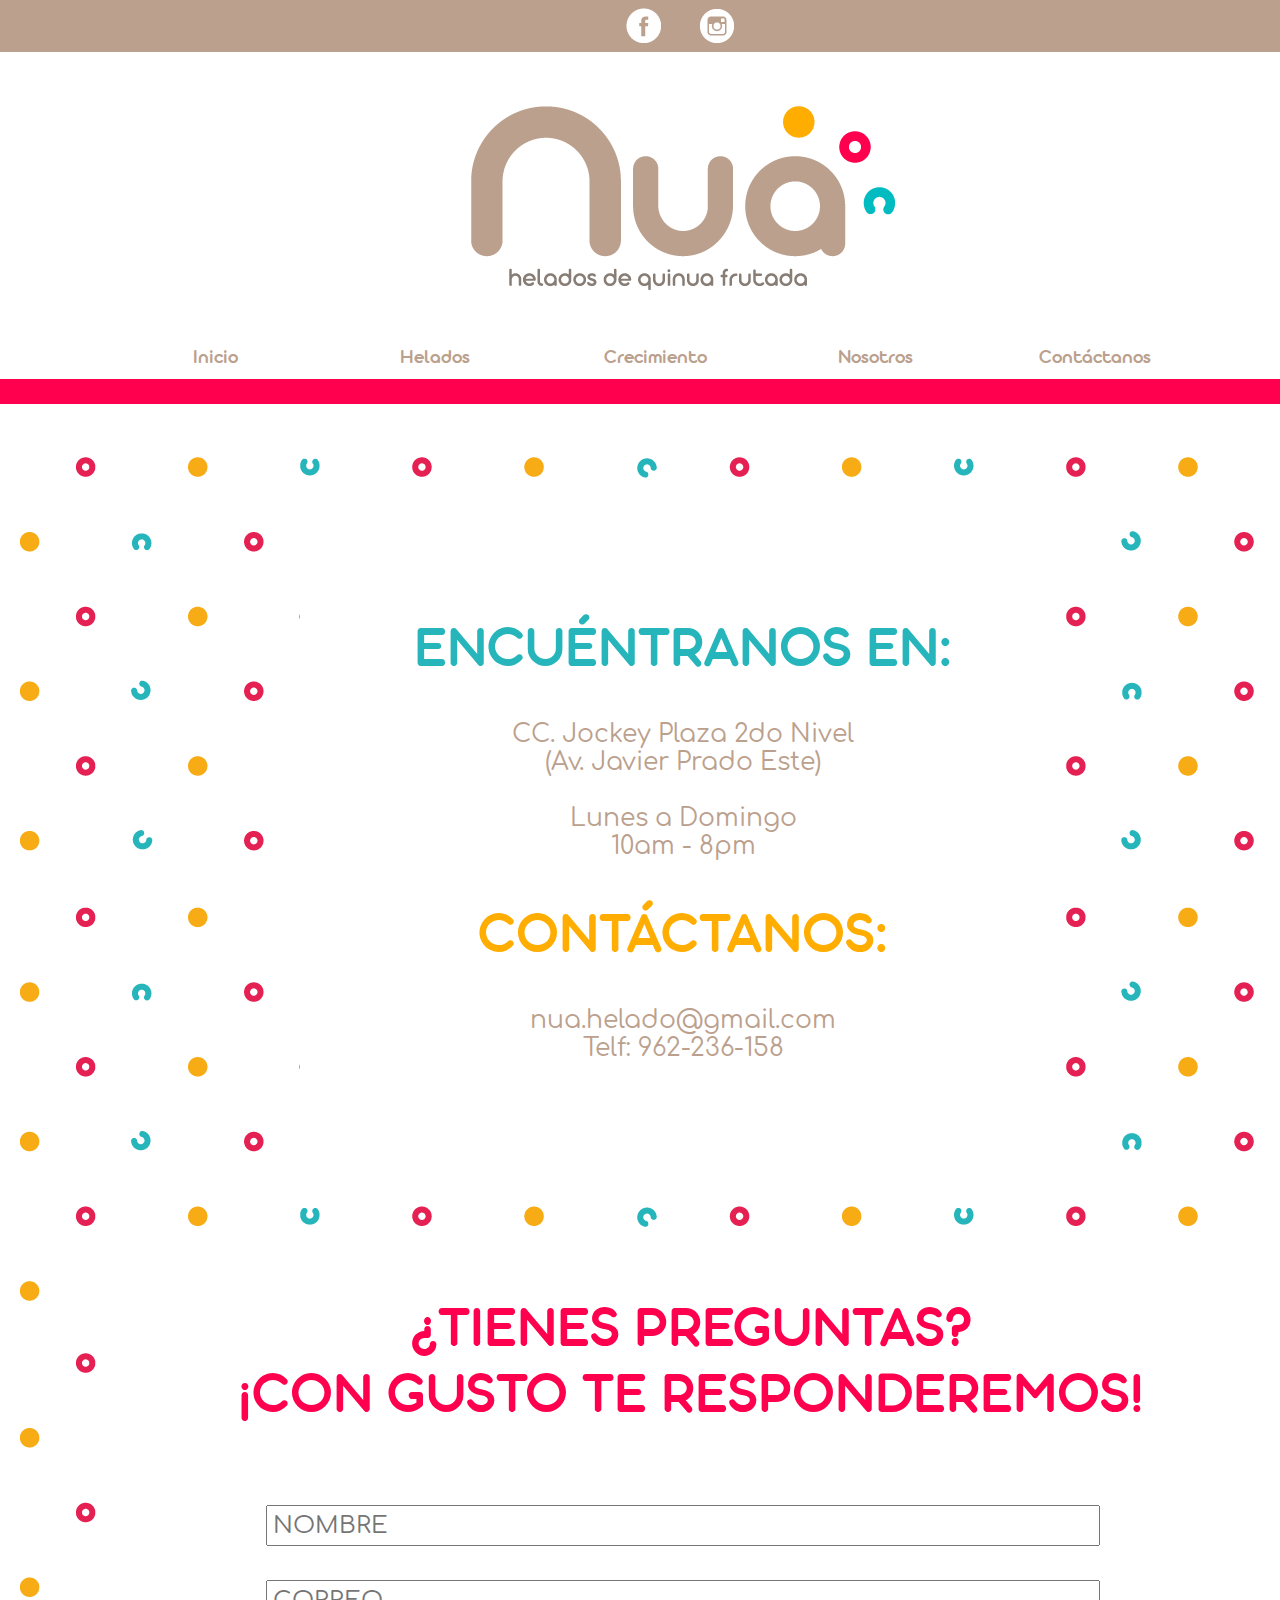
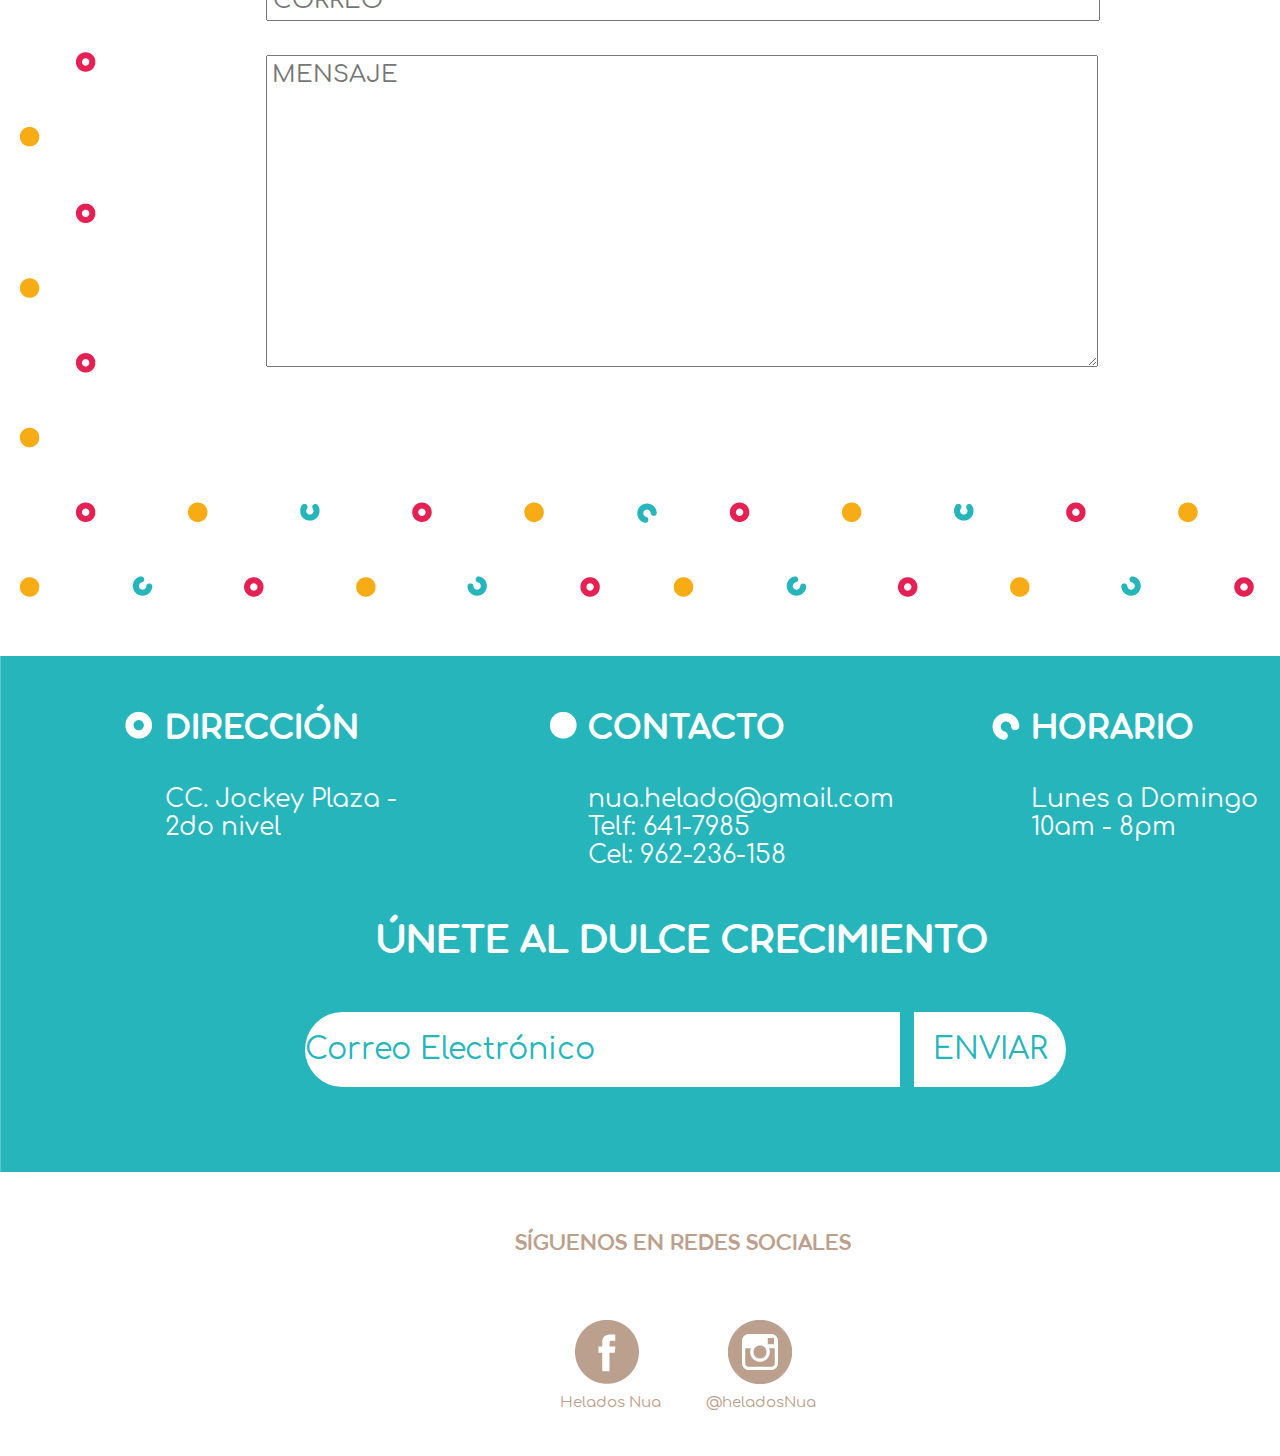
==== commit 38521db8: "Add files via upload" ====
--- a/contactanos.html
+++ b/contactanos.html
@@ -19,7 +19,9 @@
 				<ul>
 				<li><a href="index.html"><img src="images/logonua.png" alt="" class="logo"/></a></li>
 				</ul>
-				<img src="images/logonua2.png" alt="" class="logo2"/>
+				<ul>
+                 <li><a href="index.html"><img src="images/logonua2.png" alt="" class="logo2"/></a></li>
+				</ul>
 	        </nav>
 			<nav class="menu">
 				<ul>
--- a/css/estilos.css
+++ b/css/estilos.css
@@ -14,6 +14,7 @@
 }
 @font-face{
 	font-family: comfortaa;
+	src: url(../fonts/Comfortaa.ttf)
 }
 *{
 	margin: 0;
@@ -788,7 +789,19 @@
 
 
 
-@media only screen and (min-width:320px) and (max-width:480px){
+
+
+
+
+
+
+
+
+
+
+
+
+@media only screen and (max-width:480px){
 
 .contenedor{
 	width: 100%;
@@ -800,7 +813,7 @@
 	
 .cabecera{
 	width: 100%;
-	height: 260px;
+	height: auto;
 	font-family: fuente_1;
 }
 
@@ -817,7 +830,7 @@
 
 .cajalogo{
 	width: 100%;
-	height: 185px;
+	height: 175px;
 	float: left;
 }
 
@@ -843,11 +856,11 @@
 .menu{
 	float: left;
 	width: 88%;
-	margin: 0 0 0 10%;
+	margin: 0 0 0 9%;
 }
 
 .menu li a{
-	padding-top: 5px;
+	padding-top: 8px;
 	width: 27%;
 	height: 20px;
 	float: left;
@@ -856,7 +869,7 @@
 	color: #BBA08D;
 	border-radius: 100px;
 	text-align: center;
-	font-size: 18px;
+	font-size: 16px;
 }
 
 .menu li a:hover{
@@ -865,7 +878,7 @@
 }
 
 .rosa{
-	margin-top: 20px;
+	margin-top: 10px;
 	width: 100%;
 	height: 10px;
 	background: #FF004E;
@@ -889,7 +902,7 @@
 
 .parte1{
 	width: 100%;
-	height: 460px;
+	height: auto;
 	float: left;
 }
 
@@ -901,8 +914,11 @@
 
 .titulo1{
 	text-align: center;
-	margin: 50px 0 0 23%;
-	font-size: 24px;
+	width: 70%;
+	margin-left: 15%;
+	margin-right: 15%;
+	margin-top: 50px;
+	font-size: 20px;
 	color: white;
 	position: absolute;
 	font-family: fuente_2;
@@ -929,29 +945,35 @@
 .cajatexto1{
 	margin-top: 210px;
 	width: 100%;
-	height: 250px;
+	height: 200px;
 	float: left;
 }
 
 .subtitulo1{
-	margin: 50px 0 0 0px;
-	font-size: 30px;
+	width: 50%;
+	margin-left: 25%;
+	margin-right: 25%;
+	margin-top: 20px;
+	font-size: 24px;
 	text-align: center;
 	color: #BBA08D;
 }
 
 p{
-	margin-top: 20px;
-	font-size: 18px;
+	margin-top: 10px;
+	font-size: 16px;
 	text-align: center;
 	color: #BBA08D;
 }
 
 .ovalo2{
-	margin:  20px 0 0 38%;
-	position: absolute;
-	width: 120px;
-	height: 38px;
+	margin-top:  10px;
+	display:block;
+  margin-left: 40%;
+  margin-right: 40%;
+	position: absolute;
+	width: 20%;
+	height: 25px;
 	background: #FF004E;
 	border-bottom-right-radius: 20px;
 	border-bottom-left-radius: 20px;
@@ -965,14 +987,15 @@
 }
 
 .ver2 a{
-	color: white;
-	width: 120px;
-	height: 30px;
+	padding-left: 15%;
+	color: white;
+	width: 60px;
+	height: 20px;
 	float: left;
 	text-decoration: none;
 	border-radius: 100px;
 	text-align: center;
-	font-size: 25px;
+	font-size: 16px;
 }
 
 /* ==================== *\
@@ -987,23 +1010,26 @@
 
 .amarillo{
 	width: 100%;
-	height: 120px;
+	height: 90px;
 	background: #F7AB14;
 	float: left;
 }
 
 .barraamarilla{
-	font-size: 30px;
-	text-align: center;
-	margin: 30px 0 0 0;
+	font-size: 24px;
+	text-align: center;
+	margin-top: 20px;
 	font-family: comfortaa;
 	color: white;
 }
 
 .bola{
-	position: absolute;
-	font-family: comfortaa;
-	margin: 185px 0 0 38%;
+	width: 26%;
+    margin-left: 37%;
+    margin-right: 37%;
+	position: absolute;
+	font-family: comfortaa;
+	margin-top: 165px;
 }
 
 .ciento1{
@@ -1030,7 +1056,7 @@
 
 .cajatexto2{
 	width: 100%;
-	height: 246px;
+	height: 266px;
 	float: left;
 }
 
@@ -1042,10 +1068,12 @@
 }
 
 .ovalo3{
-	margin:  20px 0 0 38%;
-	position: absolute;
-	width: 120px;
-	height: 38px;
+	margin-top:  10px;
+	position: absolute;
+	width: 20%;
+	height: 30px;
+   margin-left: 40%;
+  margin-right: 40%;
 	background: #25B5BB;
 	border-bottom-right-radius: 20px;
 	border-bottom-left-radius: 20px;
@@ -1113,9 +1141,12 @@
 }
 
 .unete{
-	float: left;
-	margin: 0 0 0 14%;
-	font-size: 24px;
+	width: 50%;
+	float: left;
+	margin-left: 24%;
+    margin-right: 24%;
+	text-align: center;
+	font-size: 14px;
 }
 
 	form{
@@ -1123,7 +1154,7 @@
 	}	
 	
 .envio{
-	margin: 0px 0 0 17%;
+	margin: 0px 0 0 8.5%;
 	width: 70%;
 	height: 35px;
 	float: left;
@@ -1134,7 +1165,7 @@
 	height: 20px;
 	border-top-left-radius: 50px;
 	border-bottom-left-radius: 50px;
-	font-size: 14px;
+	font-size: 12px;
 	font-family: comfortaa;
 	color: #25B5BB;
 	border: 0px;
@@ -1145,11 +1176,11 @@
 	height: 20px;
 	border-top-right-radius: 50px;
 	border-bottom-right-radius: 50px;
-	font-size: 14px;
+	font-size: 12px;
 	font-family: comfortaa;
 	color: #25B5BB;
 	border: 0px;
-	margin-left: 2px;
+	margin-left: 1px;
 	background: white;
 }
 
@@ -1169,9 +1200,11 @@
 }
 
 .cierre{
+	width: 60%;
 	text-align: center;
 	margin-top: 20px;
-	margin-left: 22%;
+	margin-left: 20%;
+	margin-right: 20%;
 	float: left;
 }
 
@@ -1183,7 +1216,8 @@
 }	
 	
 .redes{
-	margin: 0px 0 0 32%; 
+    margin-left: 35%;
+    margin-right: 35%;
 	float: left;
 	width: 30%;
 	}
@@ -1267,9 +1301,11 @@
 	float: left;
 }
 
-.cajatexto4{
+.cajatexto4{  
 	width: 100%;
 	height: 276px;
+	margin-top: 500px;
+	position: relative;
 	float: right;
 }
 
@@ -1282,6 +1318,7 @@
 
 
 .foto6{
+	position: absolute;
 	width: 100%;
 	float: left;
 }
@@ -1299,7 +1336,7 @@
 
 .cajatexto5{
 	width: 100%;
-	height: 276px;
+	height: 296px;
 	float: left;
 }
 
@@ -1451,7 +1488,2106 @@
 	height: 30px;
 	font-family: comfortaa;
 }	
-	
-}
-	
-
+}	
+	
+	
+	
+	
+	
+	
+	
+	
+	
+	
+	
+	
+	
+	
+	
+	
+	
+	
+@media only screen and (max-width:340px){
+
+.contenedor{
+	width: 100%;
+	max-width: 340px;
+	height: auto;
+	margin: 0 auto;
+	font-family: fuente_1;
+}
+	
+.cabecera{
+	width: 100%;
+	height: 190px;
+	font-family: fuente_1;
+}
+
+.rrss{
+	width: 100%;
+	height: 20px;
+	float: left;
+	background: #BBA08D;
+}
+
+.rrss0{
+	display: none;
+ }
+
+.cajalogo{
+	width: 100%;
+	height: 135px;
+	float: left;
+}
+
+.logo{
+	display: none;
+}
+	
+.logo2{
+	display: block;
+	width: 25%;
+	margin-top: 20px;
+	margin-left: 38%;
+}
+
+.inicio{
+	display: none;
+}	
+
+.creci{
+	display: none;
+}		
+	
+.menu{
+	float: left;
+	width: 88%;
+	margin: 0 0 0 9%;
+}
+
+.menu li a{
+	padding-top: 8px;
+	width: 27%;
+	height: 15px;
+	float: left;
+	margin-right: 10px;
+	text-decoration: none;
+	color: #BBA08D;
+	border-radius: 100px;
+	text-align: center;
+	font-size: 12px;
+}
+
+.menu li a:hover{
+	background: #FF004E;
+	color: white;
+}
+
+.rosa{
+	margin-top: 10px;
+	width: 100%;
+	height: 10px;
+	background: #FF004E;
+	float: left;
+}
+
+/* ==================== *\
+	    CONTENIDO
+\* ==================== */
+
+.contenido{
+	width: 100%;
+	height: auto;
+    overflow: hidden;
+	float: left;
+}
+
+/* ==================== *\
+	    PARTE1
+\* ==================== */
+
+.parte1{
+	width: 100%;
+	height: auto;
+	float: left;
+}
+
+.banner1{
+	width: 100%;
+	position: absolute;
+	float: left;
+}
+
+.titulo1{
+	text-align: center;
+	width: 70%;
+	margin-left: 15%;
+	margin-right: 15%;
+	margin-top: 50px;
+	font-size: 20px;
+	color: white;
+	position: absolute;
+	font-family: fuente_2;
+  -webkit-text-stroke: 1px #BBA08D;
+}
+
+.ovalo{
+	display: none;
+}
+
+.ver{
+	display: none;
+}
+
+.ver a{
+	display: none;
+}
+
+.foto1{
+	
+	display: none;
+}
+
+.cajatexto1{
+	margin-top: 150px;
+	width: 100%;
+	height: 180px;
+	float: left;
+}
+
+.subtitulo1{
+	width: 50%;
+	margin-left: 25%;
+	margin-right: 25%;
+	margin-top: 20px;
+	font-size: 20px;
+	text-align: center;
+	color: #BBA08D;
+}
+
+p{
+	margin-top: 10px;
+	font-size: 14px;
+	text-align: center;
+	color: #BBA08D;
+}
+
+.ovalo2{
+	margin-top:  10px;
+	display:block;
+  margin-left: 40%;
+  margin-right: 40%;
+	position: absolute;
+	width: 20%;
+	height: 25px;
+	background: #FF004E;
+	border-bottom-right-radius: 20px;
+	border-bottom-left-radius: 20px;
+	border-top-right-radius: 20px;
+	border-top-left-radius: 20px;
+}
+
+.ver2{
+	color: white;
+	margin-top: 8px;
+}
+
+.ver2 a{
+	padding-left: 5%;
+	color: white;
+	width: 60px;
+	height: 20px;
+	float: left;
+	text-decoration: none;
+	border-radius: 100px;
+	text-align: center;
+	font-size: 14px;
+}
+
+/* ==================== *\
+	    PARTE2
+\* ==================== */
+
+.parte2{
+	width: 100%;
+	height: auto;
+	float: left;
+}
+
+.amarillo{
+	width: 100%;
+	height: 60px;
+	background: #F7AB14;
+	float: left;
+}
+
+.barraamarilla{
+	font-size: 16px;
+	text-align: center;
+	margin-top: 13px;
+	font-family: comfortaa;
+	color: white;
+}
+
+.bola{
+	width: 26%;
+    margin-left: 37%;
+    margin-right: 37%;
+	position: absolute;
+	font-family: comfortaa;
+	margin-top: 105px;
+}
+
+.ciento1{
+	font-size: 12px;
+	color: white;
+}
+
+.ciento2{
+	font-size: 11px;
+	color: white;
+	margin-top: 4px;
+}
+
+.ciento3{
+	font-size: 10px;
+	color: white;
+	margin-top: 4px;
+}
+
+.banner2{
+	width: 100%;
+	float: left;
+}
+
+.cajatexto2{
+	width: 100%;
+	height: 226px;
+	float: left;
+}
+
+.subtitulo2{
+	margin: 40px 0 0 0px;
+	font-size: 20px;
+	text-align: center;
+	color: #BBA08D;
+}
+
+.ovalo3{
+	margin-top:  10px;
+	position: absolute;
+	width: 20%;
+	height: 30px;
+   margin-left: 40%;
+  margin-right: 40%;
+	background: #25B5BB;
+	border-bottom-right-radius: 20px;
+	border-bottom-left-radius: 20px;
+	border-top-right-radius: 20px;
+	border-top-left-radius: 20px;
+}
+
+.foto2{
+	display: none;
+}
+
+.foto3{
+	width: 100%;
+	float: left;
+}
+
+/* ==================== *\
+	    PARTE3
+\* ==================== */
+
+.parte3{
+	width: 100%;
+	height: auto;
+	float: left;
+}
+
+.caja{
+	width: 100%;
+	position: absolute;
+	color: white;
+}
+
+.texto1{
+	margin: 16px 0 0 13%;
+	width: 20%;
+	height: 50px;
+	float: left;
+}
+
+.texto2{
+	margin: 16px 0 0 11%;
+	width: 20%;
+	height: 50px;
+	float: left;
+}
+
+.texto3{
+	margin: 16px 0 0 12%;
+	width: 20%;
+	height: 50px;
+	float: left;
+}
+
+h3{
+	width: 100%;
+	font-size: 12px;
+}
+
+.info{
+	font-size: 8px;
+	margin-top: 2px;
+	color: white;
+	font-family: comfortaa;
+	text-align: left;
+}
+
+.unete{
+	width: 50%;
+	float: left;
+	margin-left: 24%;
+    margin-right: 24%;
+	text-align: center;
+	font-size: 5px;
+}
+
+	form{
+		width: 300px;
+	}	
+	
+.envio{
+	margin: 0px 0 0 8.5%;
+	width: 70%;
+	height: 35px;
+	float: left;
+}
+
+.correo{
+	width: 70%;
+	height: 20px;
+	border-top-left-radius: 50px;
+	border-bottom-left-radius: 50px;
+	font-size: 10px;
+	font-family: comfortaa;
+	color: #25B5BB;
+	border: 0px;
+}
+
+.correo2{
+	width: 20%;
+	height: 20px;
+	border-top-right-radius: 50px;
+	border-bottom-right-radius: 50px;
+	font-size: 8px;
+	font-family: comfortaa;
+	color: #25B5BB;
+	border: 0px;
+	margin-left: 1px;
+	background: white;
+}
+
+.foto4{
+	width: 100%;
+	float: left;
+}
+
+/* ==================== *\
+	    PIE
+\* ==================== */
+
+.pie{
+	width: 100%;
+	height: 104px;
+	float: left;
+}
+
+.cierre{
+	width: 60%;
+	text-align: center;
+	margin-top: 20px;
+	margin-left: 20%;
+	margin-right: 20%;
+	float: left;
+}
+
+.link{
+	margin-top: -50px;
+	width: 100%;
+	height: 50px;
+	float: left;
+}	
+	
+.redes{
+    margin-left: 35%;
+    margin-right: 35%;
+	float: left;
+	width: 30%;
+	}
+.fb{
+	display: none;
+	}
+.ig{
+	display: none;
+	}
+	
+/* ==================== *\
+	    PARTE4
+\* ==================== */
+
+.parte4{
+	width: 100%;
+	height: auto;
+	float: left;
+}
+
+.banner3{
+	width: 100%;
+	float: left;
+}
+
+.titulo2{
+	display: none;
+}
+
+.blanco{
+	width: 100%;
+	height: 185px;
+	margin-top: 200px;
+	float: left;
+}
+
+.barrablanca{
+	font-size: 30px;
+	margin-top: 50px;
+	text-align: center;
+	font-family: comfortaa;
+	color: #F7AB14;
+}
+
+/* ==================== *\
+	    PARTE5
+\* ==================== */
+
+.parte5{
+	width: 100%;
+	height: auto;
+	float: left;
+}
+
+.bloque1{
+	width: 100%;
+	height: auto;
+	float: left;
+}
+.foto5{
+	width: 100%;
+	float: left;
+}
+
+.cajatexto3{
+	width: 100%;
+	height: 276px;
+	float: left;
+}
+
+.subtitulo3{
+	margin-top: 50px;
+	font-size: 30px;
+	text-align: center;
+	color: #FF004E;
+}
+
+.bloque2{
+	width: 100%;
+	height: auto;
+	float: left;
+}
+
+.cajatexto4{  
+	width: 100%;
+	height: 206px;
+	margin-top: 450px;
+	position: relative;
+	float: right;
+}
+
+.subtitulo4{
+	margin-top: 30px;
+	font-size: 30px;
+	text-align: center;
+	color: #25B5BB;
+}
+
+
+.foto6{
+	position: absolute;
+	width: 100%;
+	float: left;
+}
+
+.bloque3{
+	width: 100%;
+	height: auto;
+	float: left;
+}
+
+.foto7{
+	width: 100%;
+	float: left;
+}
+
+.cajatexto5{
+	width: 100%;
+	height: 296px;
+	float: left;
+}
+
+.subtitulo5{
+	margin-top: 50px;
+	font-size: 30px;
+	text-align: center;
+	color: #F7AB14;
+}	
+
+/* ==================== *\
+	    PARTE8
+\* ==================== */
+
+.parte8{
+	width: 100%;
+	height: auto;
+	float: left;
+}
+
+.bloque5{
+	width: 100%;
+	height: auto;
+	float: left;
+}
+
+.foto12{
+	width: 100%;
+	float: left;
+}
+
+.cajatexto10{
+	width: 100%;
+	height: 221px;
+	float: left;
+}
+
+.subtitulo7{
+	margin-top: 30px;
+	font-size: 30px;
+	text-align: center;
+	color: #25B5BB;
+}
+
+.cajatexto11{
+	width: 100%;
+	height: 105px;
+	position:relative;
+	float: left;
+	background: #BBA08D;
+}
+
+.barra3{
+	margin-top: 30px;
+	color: white;
+	font-size: 22px;
+}
+
+.foto13{
+	width: 100%;
+	float: left;
+}	
+	
+/* ==================== *\
+	    PARTE9
+\* ==================== */
+
+.parte9{
+	width: 100%;
+	height: auto;
+	float: left;
+}
+
+	.foto14{
+		width: 100%;
+		float: left;
+	}
+	
+.bloque6{
+	margin: 30px 0 0 10%;
+	background: white;
+	width: 80%;
+	height: 230px;
+	float: left;
+	position: absolute;
+}
+
+.subtitulo8{
+	margin-top: 30px;
+	font-size: 20px;
+	text-align: center;
+	color: #25B5BB;
+}
+
+.inf{
+	margin-top: 10px;
+	font-size: 10px;
+	font-family: comfortaa;
+	text-align: center;
+}
+
+.subtitulo9{
+	margin-top: 30px;
+	font-size: 20px;
+	text-align: center;
+	color: #FFAD00;
+}
+
+.bloque7{
+	margin: 320px 0 0 5%;
+	background: white;
+	width: 90%;
+	height: 242px;
+	float: left;
+	position: absolute;
+}
+
+.subtitulo10{
+	margin-top: 20px;
+	font-size: 20px;
+	text-align: center;
+	color: #FF004E;
+}
+
+.cajaFlex {
+	padding:10px;
+	}
+
+form{
+	margin-left: 20%;
+	width: 80%;
+}
+
+form li {
+	margin-bottom: 1px;
+	width: 85%;
+}
+
+.cajaTXT {
+	
+	font-size: 12px;
+	width: 82%;
+	font-family: comfortaa;
+}
+
+.cajaTXTm{
+	font-size: 12px;
+	width: 82%;
+	height: 30px;
+	font-family: comfortaa;
+}
+}
+	
+
+
+
+
+
+
+
+
+
+
+
+
+@media only screen and (max-width:370px){
+
+.contenedor{
+	width: 100%;
+	max-width: 370px;
+	height: auto;
+	margin: 0 auto;
+	font-family: fuente_1;
+}
+	
+.cabecera{
+	width: 100%;
+	height: 190px;
+	font-family: fuente_1;
+}
+
+.rrss{
+	width: 100%;
+	height: 20px;
+	float: left;
+	background: #BBA08D;
+}
+
+.rrss0{
+	display: none;
+ }
+
+.cajalogo{
+	width: 100%;
+	height: 135px;
+	float: left;
+}
+
+.logo{
+	display: none;
+}
+	
+.logo2{
+	display: block;
+	width: 25%;
+	margin-top: 20px;
+	margin-left: 38%;
+}
+
+.inicio{
+	display: none;
+}	
+
+.creci{
+	display: none;
+}		
+	
+.menu{
+	float: left;
+	width: 88%;
+	margin: 0 0 0 9%;
+}
+
+.menu li a{
+	padding-top: 8px;
+	width: 27%;
+	height: 15px;
+	float: left;
+	margin-right: 10px;
+	text-decoration: none;
+	color: #BBA08D;
+	border-radius: 100px;
+	text-align: center;
+	font-size: 12px;
+}
+
+.menu li a:hover{
+	background: #FF004E;
+	color: white;
+}
+
+.rosa{
+	margin-top: 10px;
+	width: 100%;
+	height: 10px;
+	background: #FF004E;
+	float: left;
+}
+
+/* ==================== *\
+	    CONTENIDO
+\* ==================== */
+
+.contenido{
+	width: 100%;
+	height: auto;
+    overflow: hidden;
+	float: left;
+}
+
+/* ==================== *\
+	    PARTE1
+\* ==================== */
+
+.parte1{
+	width: 100%;
+	height: auto;
+	float: left;
+}
+
+.banner1{
+	width: 100%;
+	position: absolute;
+	float: left;
+}
+
+.titulo1{
+	text-align: center;
+	width: 70%;
+	margin-left: 15%;
+	margin-right: 15%;
+	margin-top: 50px;
+	font-size: 20px;
+	color: white;
+	position: absolute;
+	font-family: fuente_2;
+  -webkit-text-stroke: 1px #BBA08D;
+}
+
+.ovalo{
+	display: none;
+}
+
+.ver{
+	display: none;
+}
+
+.ver a{
+	display: none;
+}
+
+.foto1{
+	
+	display: none;
+}
+
+.cajatexto1{
+	margin-top: 150px;
+	width: 100%;
+	height: 180px;
+	float: left;
+}
+
+.subtitulo1{
+	width: 50%;
+	margin-left: 25%;
+	margin-right: 25%;
+	margin-top: 20px;
+	font-size: 20px;
+	text-align: center;
+	color: #BBA08D;
+}
+
+p{
+	margin-top: 10px;
+	font-size: 14px;
+	text-align: center;
+	color: #BBA08D;
+}
+
+.ovalo2{
+	margin-top:  10px;
+	display:block;
+  margin-left: 40%;
+  margin-right: 40%;
+	position: absolute;
+	width: 20%;
+	height: 25px;
+	background: #FF004E;
+	border-bottom-right-radius: 20px;
+	border-bottom-left-radius: 20px;
+	border-top-right-radius: 20px;
+	border-top-left-radius: 20px;
+}
+
+.ver2{
+	color: white;
+	margin-top: 8px;
+}
+
+.ver2 a{
+	padding-left: 5%;
+	color: white;
+	width: 60px;
+	height: 20px;
+	float: left;
+	text-decoration: none;
+	border-radius: 100px;
+	text-align: center;
+	font-size: 14px;
+}
+
+/* ==================== *\
+	    PARTE2
+\* ==================== */
+
+.parte2{
+	width: 100%;
+	height: auto;
+	float: left;
+}
+
+.amarillo{
+	width: 100%;
+	height: 60px;
+	background: #F7AB14;
+	float: left;
+}
+
+.barraamarilla{
+	font-size: 16px;
+	text-align: center;
+	margin-top: 13px;
+	font-family: comfortaa;
+	color: white;
+}
+
+.bola{
+	width: 26%;
+    margin-left: 37%;
+    margin-right: 37%;
+	position: absolute;
+	font-family: comfortaa;
+	margin-top: 105px;
+}
+
+.ciento1{
+	font-size: 12px;
+	color: white;
+}
+
+.ciento2{
+	font-size: 11px;
+	color: white;
+	margin-top: 4px;
+}
+
+.ciento3{
+	font-size: 10px;
+	color: white;
+	margin-top: 4px;
+}
+
+.banner2{
+	width: 100%;
+	float: left;
+}
+
+.cajatexto2{
+	width: 100%;
+	height: 226px;
+	float: left;
+}
+
+.subtitulo2{
+	margin: 40px 0 0 0px;
+	font-size: 20px;
+	text-align: center;
+	color: #BBA08D;
+}
+
+.ovalo3{
+	margin-top:  10px;
+	position: absolute;
+	width: 20%;
+	height: 30px;
+   margin-left: 40%;
+  margin-right: 40%;
+	background: #25B5BB;
+	border-bottom-right-radius: 20px;
+	border-bottom-left-radius: 20px;
+	border-top-right-radius: 20px;
+	border-top-left-radius: 20px;
+}
+
+.foto2{
+	display: none;
+}
+
+.foto3{
+	width: 100%;
+	float: left;
+}
+
+/* ==================== *\
+	    PARTE3
+\* ==================== */
+
+.parte3{
+	width: 100%;
+	height: auto;
+	float: left;
+}
+
+.caja{
+	width: 100%;
+	position: absolute;
+	color: white;
+}
+
+.texto1{
+	margin: 16px 0 0 13%;
+	width: 20%;
+	height: 60px;
+	float: left;
+}
+
+.texto2{
+	margin: 16px 0 0 11%;
+	width: 20%;
+	height: 60px;
+	float: left;
+}
+
+.texto3{
+	margin: 16px 0 0 12%;
+	width: 20%;
+	height: 60px;
+	float: left;
+}
+
+h3{
+	width: 100%;
+	font-size: 12px;
+}
+
+.info{
+	font-size: 8px;
+	margin-top: 2px;
+	color: white;
+	font-family: comfortaa;
+	text-align: left;
+}
+
+.unete{
+	width: 50%;
+	float: left;
+	margin-left: 24%;
+    margin-right: 24%;
+	text-align: center;
+	font-size: 10px;
+}
+
+	form{
+		width: 300px;
+	}	
+	
+.envio{
+	margin: 0px 0 0 8.5%;
+	width: 70%;
+	height: 35px;
+	float: left;
+}
+
+.correo{
+	width: 70%;
+	height: 20px;
+	border-top-left-radius: 50px;
+	border-bottom-left-radius: 50px;
+	font-size: 10px;
+	font-family: comfortaa;
+	color: #25B5BB;
+	border: 0px;
+}
+
+.correo2{
+	width: 20%;
+	height: 20px;
+	border-top-right-radius: 50px;
+	border-bottom-right-radius: 50px;
+	font-size: 8px;
+	font-family: comfortaa;
+	color: #25B5BB;
+	border: 0px;
+	margin-left: 1px;
+	background: white;
+}
+
+.foto4{
+	width: 100%;
+	float: left;
+}
+
+/* ==================== *\
+	    PIE
+\* ==================== */
+
+.pie{
+	width: 100%;
+	height: 104px;
+	float: left;
+}
+
+.cierre{
+	width: 60%;
+	text-align: center;
+	margin-top: 20px;
+	margin-left: 20%;
+	margin-right: 20%;
+	float: left;
+}
+
+.link{
+	margin-top: -50px;
+	width: 100%;
+	height: 50px;
+	float: left;
+}	
+	
+.redes{
+    margin-left: 35%;
+    margin-right: 35%;
+	float: left;
+	width: 30%;
+	}
+.fb{
+	display: none;
+	}
+.ig{
+	display: none;
+	}
+	
+/* ==================== *\
+	    PARTE4
+\* ==================== */
+
+.parte4{
+	width: 100%;
+	height: auto;
+	float: left;
+}
+
+.banner3{
+	width: 100%;
+	float: left;
+}
+
+.titulo2{
+	display: none;
+}
+
+.blanco{
+	width: 100%;
+	height: 185px;
+	margin-top: 200px;
+	float: left;
+}
+
+.barrablanca{
+	font-size: 30px;
+	margin-top: 50px;
+	text-align: center;
+	font-family: comfortaa;
+	color: #F7AB14;
+}
+
+/* ==================== *\
+	    PARTE5
+\* ==================== */
+
+.parte5{
+	width: 100%;
+	height: auto;
+	float: left;
+}
+
+.bloque1{
+	width: 100%;
+	height: auto;
+	float: left;
+}
+.foto5{
+	width: 100%;
+	float: left;
+}
+
+.cajatexto3{
+	width: 100%;
+	height: 276px;
+	float: left;
+}
+
+.subtitulo3{
+	margin-top: 50px;
+	font-size: 30px;
+	text-align: center;
+	color: #FF004E;
+}
+
+.bloque2{
+	width: 100%;
+	height: auto;
+	float: left;
+}
+
+.cajatexto4{
+	width: 100%;
+	height: 276px;
+	bottom: 100px;
+	float: right;
+}
+
+.subtitulo4{
+	margin-top: 30px;
+	font-size: 30px;
+	text-align: center;
+	color: #25B5BB;
+}
+
+
+.foto6{
+	width: 100%;
+	float: inherit;
+}
+
+.bloque3{
+	width: 100%;
+	height: auto;
+	float: left;
+}
+
+.foto7{
+	width: 100%;
+	float: left;
+}
+
+.cajatexto5{
+	width: 100%;
+	height: 296px;
+	float: left;
+}
+
+.subtitulo5{
+	margin-top: 30px;
+	font-size: 30px;
+	text-align: center;
+	color: #F7AB14;
+}	
+
+/* ==================== *\
+	    PARTE8
+\* ==================== */
+
+.parte8{
+	width: 100%;
+	height: auto;
+	float: left;
+}
+
+.bloque5{
+	width: 100%;
+	height: auto;
+	float: left;
+}
+
+.foto12{
+	width: 100%;
+	float: left;
+}
+
+.cajatexto10{
+	width: 100%;
+	height: 221px;
+	float: left;
+}
+
+.subtitulo7{
+	margin-top: 30px;
+	font-size: 30px;
+	text-align: center;
+	color: #25B5BB;
+}
+
+.cajatexto11{
+	width: 100%;
+	height: 105px;
+	position:relative;
+	float: left;
+	background: #BBA08D;
+}
+
+.barra3{
+	margin-top: 30px;
+	color: white;
+	font-size: 22px;
+}
+
+.foto13{
+	width: 100%;
+	float: left;
+}	
+	
+/* ==================== *\
+	    PARTE9
+\* ==================== */
+
+.parte9{
+	width: 100%;
+	height: auto;
+	float: left;
+}
+
+	.foto14{
+		width: 100%;
+		float: left;
+	}
+	
+.bloque6{
+	margin: 30px 0 0 10%;
+	background: white;
+	width: 80%;
+	height: 230px;
+	float: left;
+	position: absolute;
+}
+
+.subtitulo8{
+	margin-top: 30px;
+	font-size: 20px;
+	text-align: center;
+	color: #25B5BB;
+}
+
+.inf{
+	margin-top: 10px;
+	font-size: 10px;
+	font-family: comfortaa;
+	text-align: center;
+}
+
+.subtitulo9{
+	margin-top: 30px;
+	font-size: 20px;
+	text-align: center;
+	color: #FFAD00;
+}
+
+.bloque7{
+	margin: 320px 0 0 5%;
+	background: white;
+	width: 90%;
+	height: 242px;
+	float: left;
+	position: absolute;
+}
+
+.subtitulo10{
+	margin-top: 20px;
+	font-size: 20px;
+	text-align: center;
+	color: #FF004E;
+}
+
+.cajaFlex {
+	padding:10px;
+	}
+
+form{
+	margin-left: 20%;
+	width: 80%;
+}
+
+form li {
+	margin-bottom: 1px;
+	width: 85%;
+}
+
+.cajaTXT {
+	
+	font-size: 12px;
+	width: 82%;
+	font-family: comfortaa;
+}
+
+.cajaTXTm{
+	font-size: 12px;
+	width: 82%;
+	height: 30px;
+	font-family: comfortaa;
+}
+}
+
+
+
+
+
+
+
+
+
+
+@media only screen and (max-width:400px){
+
+.contenedor{
+	width: 100%;
+	max-width: 400px;
+	height: auto;
+	margin: 0 auto;
+	font-family: fuente_1;
+}
+	
+.cabecera{
+	width: 100%;
+	height: 218px;
+	font-family: fuente_1;
+}
+
+.rrss{
+	width: 100%;
+	height: 20px;
+	float: left;
+	background: #BBA08D;
+}
+
+.rrss0{
+	display: none;
+ }
+
+.cajalogo{
+	width: 100%;
+	height: 155px;
+	float: left;
+}
+
+.logo{
+	display: none;
+}
+	
+.logo2{
+	display: block;
+	width: 25%;
+	margin-top: 20px;
+	margin-left: 38%;
+}
+
+.inicio{
+	display: none;
+}	
+
+.creci{
+	display: none;
+}		
+	
+.menu{
+	float: left;
+	width: 88%;
+	margin: 0 0 0 9%;
+}
+
+.menu li a{
+	padding-top: 8px;
+	width: 27%;
+	height: 15px;
+	float: left;
+	margin-right: 10px;
+	text-decoration: none;
+	color: #BBA08D;
+	border-radius: 100px;
+	text-align: center;
+	font-size: 12px;
+}
+
+.menu li a:hover{
+	background: #FF004E;
+	color: white;
+}
+
+.rosa{
+	margin-top: 10px;
+	width: 100%;
+	height: 10px;
+	background: #FF004E;
+	float: left;
+}
+
+/* ==================== *\
+	    CONTENIDO
+\* ==================== */
+
+.contenido{
+	width: 100%;
+	height: auto;
+    overflow: hidden;
+	float: left;
+}
+
+/* ==================== *\
+	    PARTE1
+\* ==================== */
+
+.parte1{
+	width: 100%;
+	height: auto;
+	float: left;
+}
+
+.banner1{
+	width: 100%;
+	position: absolute;
+	float: left;
+}
+
+.titulo1{
+	text-align: center;
+	width: 70%;
+	margin-left: 15%;
+	margin-right: 15%;
+	margin-top: 50px;
+	font-size: 20px;
+	color: white;
+	position: absolute;
+	font-family: fuente_2;
+  -webkit-text-stroke: 1px #BBA08D;
+}
+
+.ovalo{
+	display: none;
+}
+
+.ver{
+	display: none;
+}
+
+.ver a{
+	display: none;
+}
+
+.foto1{
+	
+	display: none;
+}
+
+.cajatexto1{
+	margin-top: 170px;
+	width: 100%;
+	height: 180px;
+	float: left;
+}
+
+.subtitulo1{
+	width: 50%;
+	margin-left: 25%;
+	margin-right: 25%;
+	margin-top: 20px;
+	font-size: 20px;
+	text-align: center;
+	color: #BBA08D;
+}
+
+p{
+	margin-top: 10px;
+	font-size: 14px;
+	text-align: center;
+	color: #BBA08D;
+}
+
+.ovalo2{
+	margin-top:  10px;
+	display:block;
+  margin-left: 40%;
+  margin-right: 40%;
+	position: absolute;
+	width: 20%;
+	height: 25px;
+	background: #FF004E;
+	border-bottom-right-radius: 20px;
+	border-bottom-left-radius: 20px;
+	border-top-right-radius: 20px;
+	border-top-left-radius: 20px;
+}
+
+.ver2{
+	color: white;
+	margin-top: 8px;
+}
+
+.ver2 a{
+	padding-left: 10%;
+	color: white;
+	width: 60px;
+	height: 20px;
+	float: left;
+	text-decoration: none;
+	border-radius: 100px;
+	text-align: center;
+	font-size: 14px;
+}
+
+/* ==================== *\
+	    PARTE2
+\* ==================== */
+
+.parte2{
+	width: 100%;
+	height: auto;
+	float: left;
+}
+
+.amarillo{
+	width: 100%;
+	height: 70px;
+	background: #F7AB14;
+	float: left;
+}
+
+.barraamarilla{
+	font-size: 18px;
+	text-align: center;
+	margin-top: 13px;
+	font-family: comfortaa;
+	color: white;
+}
+
+.bola{
+	width: 26%;
+    margin-left: 37%;
+    margin-right: 37%;
+	position: absolute;
+	font-family: comfortaa;
+	margin-top: 135px;
+}
+
+.ciento1{
+	font-size: 14px;
+	color: white;
+}
+
+.ciento2{
+	font-size: 12px;
+	color: white;
+	margin-top: 4px;
+}
+
+.ciento3{
+	font-size: 10px;
+	color: white;
+	margin-top: 4px;
+}
+
+.banner2{
+	width: 100%;
+	float: left;
+}
+
+.cajatexto2{
+	width: 100%;
+	height: 226px;
+	float: left;
+}
+
+.subtitulo2{
+	margin: 40px 0 0 0px;
+	font-size: 20px;
+	text-align: center;
+	color: #BBA08D;
+}
+
+.ovalo3{
+	margin-top:  10px;
+	position: absolute;
+	width: 20%;
+	height: 30px;
+   margin-left: 40%;
+  margin-right: 40%;
+	background: #25B5BB;
+	border-bottom-right-radius: 20px;
+	border-bottom-left-radius: 20px;
+	border-top-right-radius: 20px;
+	border-top-left-radius: 20px;
+}
+
+.foto2{
+	display: none;
+}
+
+.foto3{
+	width: 100%;
+	float: left;
+}
+
+/* ==================== *\
+	    PARTE3
+\* ==================== */
+
+.parte3{
+	width: 100%;
+	height: auto;
+	float: left;
+}
+
+.caja{
+	width: 100%;
+	position: absolute;
+	color: white;
+}
+
+.texto1{
+	margin: 16px 0 0 13%;
+	width: 20%;
+	height: 70px;
+	float: left;
+}
+
+.texto2{
+	margin: 16px 0 0 11%;
+	width: 20%;
+	height: 70px;
+	float: left;
+}
+
+.texto3{
+	margin: 16px 0 0 12%;
+	width: 20%;
+	height: 70px;
+	float: left;
+}
+
+h3{
+	width: 100%;
+	font-size: 12px;
+}
+
+.info{
+	font-size: 8px;
+	margin-top: 2px;
+	color: white;
+	font-family: comfortaa;
+	text-align: left;
+}
+
+.unete{
+	width: 50%;
+	float: left;
+	margin-left: 24%;
+    margin-right: 24%;
+	text-align: center;
+	font-size: 12px;
+}
+
+	form{
+		width: 300px;
+	}	
+	
+.envio{
+	margin: 0px 0 0 8.5%;
+	width: 70%;
+	height: 35px;
+	float: left;
+}
+
+.correo{
+	width: 70%;
+	height: 20px;
+	border-top-left-radius: 50px;
+	border-bottom-left-radius: 50px;
+	font-size: 10px;
+	font-family: comfortaa;
+	color: #25B5BB;
+	border: 0px;
+}
+
+.correo2{
+	width: 20%;
+	height: 20px;
+	border-top-right-radius: 50px;
+	border-bottom-right-radius: 50px;
+	font-size: 8px;
+	font-family: comfortaa;
+	color: #25B5BB;
+	border: 0px;
+	margin-left: 1px;
+	background: white;
+}
+
+.foto4{
+	width: 100%;
+	float: left;
+}
+
+/* ==================== *\
+	    PIE
+\* ==================== */
+
+.pie{
+	width: 100%;
+	height: 104px;
+	float: left;
+}
+
+.cierre{
+	width: 60%;
+	text-align: center;
+	margin-top: 20px;
+	margin-left: 20%;
+	margin-right: 20%;
+	float: left;
+}
+
+.link{
+	margin-top: -50px;
+	width: 100%;
+	height: 50px;
+	float: left;
+}	
+	
+.redes{
+    margin-left: 35%;
+    margin-right: 35%;
+	float: left;
+	width: 30%;
+	}
+.fb{
+	display: none;
+	}
+.ig{
+	display: none;
+	}
+	
+/* ==================== *\
+	    PARTE4
+\* ==================== */
+
+.parte4{
+	width: 100%;
+	height: auto;
+	float: left;
+}
+
+.banner3{
+	width: 100%;
+	float: left;
+}
+
+.titulo2{
+	display: none;
+}
+
+.blanco{
+	width: 100%;
+	height: 185px;
+	margin-top: 200px;
+	float: left;
+}
+
+.barrablanca{
+	font-size: 30px;
+	margin-top: 50px;
+	text-align: center;
+	font-family: comfortaa;
+	color: #F7AB14;
+}
+
+/* ==================== *\
+	    PARTE5
+\* ==================== */
+
+.parte5{
+	width: 100%;
+	height: auto;
+	float: left;
+}
+
+.bloque1{
+	width: 100%;
+	height: auto;
+	float: left;
+}
+.foto5{
+	width: 100%;
+	float: left;
+}
+
+.cajatexto3{
+	width: 100%;
+	height: 276px;
+	float: left;
+}
+
+.subtitulo3{
+	margin-top: 50px;
+	font-size: 30px;
+	text-align: center;
+	color: #FF004E;
+}
+
+.bloque2{
+	width: 100%;
+	height: auto;
+	float: left;
+}
+
+.cajatexto4{
+	width: 100%;
+	height: 276px;
+	bottom: 100px;
+	float: right;
+}
+
+.subtitulo4{
+	margin-top: 30px;
+	font-size: 30px;
+	text-align: center;
+	color: #25B5BB;
+}
+
+
+.foto6{
+	width: 100%;
+	float: inherit;
+}
+
+.bloque3{
+	width: 100%;
+	height: auto;
+	float: left;
+}
+
+.foto7{
+	width: 100%;
+	float: left;
+}
+
+.cajatexto5{
+	width: 100%;
+	height: 296px;
+	float: left;
+}
+
+.subtitulo5{
+	margin-top: 30px;
+	font-size: 30px;
+	text-align: center;
+	color: #F7AB14;
+}	
+
+/* ==================== *\
+	    PARTE8
+\* ==================== */
+
+.parte8{
+	width: 100%;
+	height: auto;
+	float: left;
+}
+
+.bloque5{
+	width: 100%;
+	height: auto;
+	float: left;
+}
+
+.foto12{
+	width: 100%;
+	float: left;
+}
+
+.cajatexto10{
+	width: 100%;
+	height: 191px;
+	float: left;
+}
+
+.subtitulo7{
+	margin-top: 30px;
+	font-size: 30px;
+	text-align: center;
+	color: #25B5BB;
+}
+
+.cajatexto11{
+	width: 100%;
+	height: 85px;
+	position:relative;
+	float: left;
+	background: #BBA08D;
+}
+
+.barra3{
+	margin-top: 20px;
+	color: white;
+	font-size: 18px;
+}
+
+.foto13{
+	width: 100%;
+	float: left;
+}	
+	
+/* ==================== *\
+	    PARTE9
+\* ==================== */
+
+.parte9{
+	width: 100%;
+	height: auto;
+	float: left;
+}
+
+	.foto14{
+		width: 100%;
+		float: left;
+	}
+	
+.bloque6{
+	margin: 30px 0 0 10%;
+	background: white;
+	width: 80%;
+	height: 230px;
+	float: left;
+	position: absolute;
+}
+
+.subtitulo8{
+	margin-top: 30px;
+	font-size: 20px;
+	text-align: center;
+	color: #25B5BB;
+}
+
+.inf{
+	margin-top: 10px;
+	font-size: 10px;
+	font-family: comfortaa;
+	text-align: center;
+}
+
+.subtitulo9{
+	margin-top: 30px;
+	font-size: 20px;
+	text-align: center;
+	color: #FFAD00;
+}
+
+.bloque7{
+	margin: 280px 0 0 5%;
+	background: white;
+	width: 90%;
+	height: 205px;
+	float: left;
+	position: absolute;
+}
+
+.subtitulo10{
+	margin-top: 10px;
+	font-size: 20px;
+	text-align: center;
+	color: #FF004E;
+}
+
+.cajaFlex {
+	padding: 5px;
+	}
+
+form{
+	margin-left: 20%;
+	width: 80%;
+}
+
+form li {
+	margin-bottom: 1px;
+	width: 85%;
+}
+
+.cajaTXT {
+	height: 8px;
+	font-size: 10px;
+	width: 82%;
+	font-family: comfortaa;
+}
+
+.cajaTXTm{
+	font-size: 10px;
+	width: 82%;
+	height: 30px;
+	font-family: comfortaa;
+}
+}
+
--- a/css/estilos.css
+++ b/css/estilos.css
@@ -14,6 +14,7 @@
 }
 @font-face{
 	font-family: comfortaa;
+	src: url(../fonts/Comfortaa.ttf)
 }
 *{
 	margin: 0;
@@ -788,7 +789,19 @@
 
 
 
-@media only screen and (min-width:320px) and (max-width:480px){
+
+
+
+
+
+
+
+
+
+
+
+
+@media only screen and (max-width:480px){
 
 .contenedor{
 	width: 100%;
@@ -800,7 +813,7 @@
 	
 .cabecera{
 	width: 100%;
-	height: 260px;
+	height: auto;
 	font-family: fuente_1;
 }
 
@@ -817,7 +830,7 @@
 
 .cajalogo{
 	width: 100%;
-	height: 185px;
+	height: 175px;
 	float: left;
 }
 
@@ -843,11 +856,11 @@
 .menu{
 	float: left;
 	width: 88%;
-	margin: 0 0 0 10%;
+	margin: 0 0 0 9%;
 }
 
 .menu li a{
-	padding-top: 5px;
+	padding-top: 8px;
 	width: 27%;
 	height: 20px;
 	float: left;
@@ -856,7 +869,7 @@
 	color: #BBA08D;
 	border-radius: 100px;
 	text-align: center;
-	font-size: 18px;
+	font-size: 16px;
 }
 
 .menu li a:hover{
@@ -865,7 +878,7 @@
 }
 
 .rosa{
-	margin-top: 20px;
+	margin-top: 10px;
 	width: 100%;
 	height: 10px;
 	background: #FF004E;
@@ -889,7 +902,7 @@
 
 .parte1{
 	width: 100%;
-	height: 460px;
+	height: auto;
 	float: left;
 }
 
@@ -901,8 +914,11 @@
 
 .titulo1{
 	text-align: center;
-	margin: 50px 0 0 23%;
-	font-size: 24px;
+	width: 70%;
+	margin-left: 15%;
+	margin-right: 15%;
+	margin-top: 50px;
+	font-size: 20px;
 	color: white;
 	position: absolute;
 	font-family: fuente_2;
@@ -929,29 +945,35 @@
 .cajatexto1{
 	margin-top: 210px;
 	width: 100%;
-	height: 250px;
+	height: 200px;
 	float: left;
 }
 
 .subtitulo1{
-	margin: 50px 0 0 0px;
-	font-size: 30px;
+	width: 50%;
+	margin-left: 25%;
+	margin-right: 25%;
+	margin-top: 20px;
+	font-size: 24px;
 	text-align: center;
 	color: #BBA08D;
 }
 
 p{
-	margin-top: 20px;
-	font-size: 18px;
+	margin-top: 10px;
+	font-size: 16px;
 	text-align: center;
 	color: #BBA08D;
 }
 
 .ovalo2{
-	margin:  20px 0 0 38%;
-	position: absolute;
-	width: 120px;
-	height: 38px;
+	margin-top:  10px;
+	display:block;
+  margin-left: 40%;
+  margin-right: 40%;
+	position: absolute;
+	width: 20%;
+	height: 25px;
 	background: #FF004E;
 	border-bottom-right-radius: 20px;
 	border-bottom-left-radius: 20px;
@@ -965,14 +987,15 @@
 }
 
 .ver2 a{
-	color: white;
-	width: 120px;
-	height: 30px;
+	padding-left: 15%;
+	color: white;
+	width: 60px;
+	height: 20px;
 	float: left;
 	text-decoration: none;
 	border-radius: 100px;
 	text-align: center;
-	font-size: 25px;
+	font-size: 16px;
 }
 
 /* ==================== *\
@@ -987,23 +1010,26 @@
 
 .amarillo{
 	width: 100%;
-	height: 120px;
+	height: 90px;
 	background: #F7AB14;
 	float: left;
 }
 
 .barraamarilla{
-	font-size: 30px;
-	text-align: center;
-	margin: 30px 0 0 0;
+	font-size: 24px;
+	text-align: center;
+	margin-top: 20px;
 	font-family: comfortaa;
 	color: white;
 }
 
 .bola{
-	position: absolute;
-	font-family: comfortaa;
-	margin: 185px 0 0 38%;
+	width: 26%;
+    margin-left: 37%;
+    margin-right: 37%;
+	position: absolute;
+	font-family: comfortaa;
+	margin-top: 165px;
 }
 
 .ciento1{
@@ -1030,7 +1056,7 @@
 
 .cajatexto2{
 	width: 100%;
-	height: 246px;
+	height: 266px;
 	float: left;
 }
 
@@ -1042,10 +1068,12 @@
 }
 
 .ovalo3{
-	margin:  20px 0 0 38%;
-	position: absolute;
-	width: 120px;
-	height: 38px;
+	margin-top:  10px;
+	position: absolute;
+	width: 20%;
+	height: 30px;
+   margin-left: 40%;
+  margin-right: 40%;
 	background: #25B5BB;
 	border-bottom-right-radius: 20px;
 	border-bottom-left-radius: 20px;
@@ -1113,9 +1141,12 @@
 }
 
 .unete{
-	float: left;
-	margin: 0 0 0 14%;
-	font-size: 24px;
+	width: 50%;
+	float: left;
+	margin-left: 24%;
+    margin-right: 24%;
+	text-align: center;
+	font-size: 14px;
 }
 
 	form{
@@ -1123,7 +1154,7 @@
 	}	
 	
 .envio{
-	margin: 0px 0 0 17%;
+	margin: 0px 0 0 8.5%;
 	width: 70%;
 	height: 35px;
 	float: left;
@@ -1134,7 +1165,7 @@
 	height: 20px;
 	border-top-left-radius: 50px;
 	border-bottom-left-radius: 50px;
-	font-size: 14px;
+	font-size: 12px;
 	font-family: comfortaa;
 	color: #25B5BB;
 	border: 0px;
@@ -1145,11 +1176,11 @@
 	height: 20px;
 	border-top-right-radius: 50px;
 	border-bottom-right-radius: 50px;
-	font-size: 14px;
+	font-size: 12px;
 	font-family: comfortaa;
 	color: #25B5BB;
 	border: 0px;
-	margin-left: 2px;
+	margin-left: 1px;
 	background: white;
 }
 
@@ -1169,9 +1200,11 @@
 }
 
 .cierre{
+	width: 60%;
 	text-align: center;
 	margin-top: 20px;
-	margin-left: 22%;
+	margin-left: 20%;
+	margin-right: 20%;
 	float: left;
 }
 
@@ -1183,7 +1216,8 @@
 }	
 	
 .redes{
-	margin: 0px 0 0 32%; 
+    margin-left: 35%;
+    margin-right: 35%;
 	float: left;
 	width: 30%;
 	}
@@ -1267,9 +1301,11 @@
 	float: left;
 }
 
-.cajatexto4{
+.cajatexto4{  
 	width: 100%;
 	height: 276px;
+	margin-top: 500px;
+	position: relative;
 	float: right;
 }
 
@@ -1282,6 +1318,7 @@
 
 
 .foto6{
+	position: absolute;
 	width: 100%;
 	float: left;
 }
@@ -1299,7 +1336,7 @@
 
 .cajatexto5{
 	width: 100%;
-	height: 276px;
+	height: 296px;
 	float: left;
 }
 
@@ -1451,7 +1488,2106 @@
 	height: 30px;
 	font-family: comfortaa;
 }	
-	
-}
-	
-
+}	
+	
+	
+	
+	
+	
+	
+	
+	
+	
+	
+	
+	
+	
+	
+	
+	
+	
+	
+@media only screen and (max-width:340px){
+
+.contenedor{
+	width: 100%;
+	max-width: 340px;
+	height: auto;
+	margin: 0 auto;
+	font-family: fuente_1;
+}
+	
+.cabecera{
+	width: 100%;
+	height: 190px;
+	font-family: fuente_1;
+}
+
+.rrss{
+	width: 100%;
+	height: 20px;
+	float: left;
+	background: #BBA08D;
+}
+
+.rrss0{
+	display: none;
+ }
+
+.cajalogo{
+	width: 100%;
+	height: 135px;
+	float: left;
+}
+
+.logo{
+	display: none;
+}
+	
+.logo2{
+	display: block;
+	width: 25%;
+	margin-top: 20px;
+	margin-left: 38%;
+}
+
+.inicio{
+	display: none;
+}	
+
+.creci{
+	display: none;
+}		
+	
+.menu{
+	float: left;
+	width: 88%;
+	margin: 0 0 0 9%;
+}
+
+.menu li a{
+	padding-top: 8px;
+	width: 27%;
+	height: 15px;
+	float: left;
+	margin-right: 10px;
+	text-decoration: none;
+	color: #BBA08D;
+	border-radius: 100px;
+	text-align: center;
+	font-size: 12px;
+}
+
+.menu li a:hover{
+	background: #FF004E;
+	color: white;
+}
+
+.rosa{
+	margin-top: 10px;
+	width: 100%;
+	height: 10px;
+	background: #FF004E;
+	float: left;
+}
+
+/* ==================== *\
+	    CONTENIDO
+\* ==================== */
+
+.contenido{
+	width: 100%;
+	height: auto;
+    overflow: hidden;
+	float: left;
+}
+
+/* ==================== *\
+	    PARTE1
+\* ==================== */
+
+.parte1{
+	width: 100%;
+	height: auto;
+	float: left;
+}
+
+.banner1{
+	width: 100%;
+	position: absolute;
+	float: left;
+}
+
+.titulo1{
+	text-align: center;
+	width: 70%;
+	margin-left: 15%;
+	margin-right: 15%;
+	margin-top: 50px;
+	font-size: 20px;
+	color: white;
+	position: absolute;
+	font-family: fuente_2;
+  -webkit-text-stroke: 1px #BBA08D;
+}
+
+.ovalo{
+	display: none;
+}
+
+.ver{
+	display: none;
+}
+
+.ver a{
+	display: none;
+}
+
+.foto1{
+	
+	display: none;
+}
+
+.cajatexto1{
+	margin-top: 150px;
+	width: 100%;
+	height: 180px;
+	float: left;
+}
+
+.subtitulo1{
+	width: 50%;
+	margin-left: 25%;
+	margin-right: 25%;
+	margin-top: 20px;
+	font-size: 20px;
+	text-align: center;
+	color: #BBA08D;
+}
+
+p{
+	margin-top: 10px;
+	font-size: 14px;
+	text-align: center;
+	color: #BBA08D;
+}
+
+.ovalo2{
+	margin-top:  10px;
+	display:block;
+  margin-left: 40%;
+  margin-right: 40%;
+	position: absolute;
+	width: 20%;
+	height: 25px;
+	background: #FF004E;
+	border-bottom-right-radius: 20px;
+	border-bottom-left-radius: 20px;
+	border-top-right-radius: 20px;
+	border-top-left-radius: 20px;
+}
+
+.ver2{
+	color: white;
+	margin-top: 8px;
+}
+
+.ver2 a{
+	padding-left: 5%;
+	color: white;
+	width: 60px;
+	height: 20px;
+	float: left;
+	text-decoration: none;
+	border-radius: 100px;
+	text-align: center;
+	font-size: 14px;
+}
+
+/* ==================== *\
+	    PARTE2
+\* ==================== */
+
+.parte2{
+	width: 100%;
+	height: auto;
+	float: left;
+}
+
+.amarillo{
+	width: 100%;
+	height: 60px;
+	background: #F7AB14;
+	float: left;
+}
+
+.barraamarilla{
+	font-size: 16px;
+	text-align: center;
+	margin-top: 13px;
+	font-family: comfortaa;
+	color: white;
+}
+
+.bola{
+	width: 26%;
+    margin-left: 37%;
+    margin-right: 37%;
+	position: absolute;
+	font-family: comfortaa;
+	margin-top: 105px;
+}
+
+.ciento1{
+	font-size: 12px;
+	color: white;
+}
+
+.ciento2{
+	font-size: 11px;
+	color: white;
+	margin-top: 4px;
+}
+
+.ciento3{
+	font-size: 10px;
+	color: white;
+	margin-top: 4px;
+}
+
+.banner2{
+	width: 100%;
+	float: left;
+}
+
+.cajatexto2{
+	width: 100%;
+	height: 226px;
+	float: left;
+}
+
+.subtitulo2{
+	margin: 40px 0 0 0px;
+	font-size: 20px;
+	text-align: center;
+	color: #BBA08D;
+}
+
+.ovalo3{
+	margin-top:  10px;
+	position: absolute;
+	width: 20%;
+	height: 30px;
+   margin-left: 40%;
+  margin-right: 40%;
+	background: #25B5BB;
+	border-bottom-right-radius: 20px;
+	border-bottom-left-radius: 20px;
+	border-top-right-radius: 20px;
+	border-top-left-radius: 20px;
+}
+
+.foto2{
+	display: none;
+}
+
+.foto3{
+	width: 100%;
+	float: left;
+}
+
+/* ==================== *\
+	    PARTE3
+\* ==================== */
+
+.parte3{
+	width: 100%;
+	height: auto;
+	float: left;
+}
+
+.caja{
+	width: 100%;
+	position: absolute;
+	color: white;
+}
+
+.texto1{
+	margin: 16px 0 0 13%;
+	width: 20%;
+	height: 50px;
+	float: left;
+}
+
+.texto2{
+	margin: 16px 0 0 11%;
+	width: 20%;
+	height: 50px;
+	float: left;
+}
+
+.texto3{
+	margin: 16px 0 0 12%;
+	width: 20%;
+	height: 50px;
+	float: left;
+}
+
+h3{
+	width: 100%;
+	font-size: 12px;
+}
+
+.info{
+	font-size: 8px;
+	margin-top: 2px;
+	color: white;
+	font-family: comfortaa;
+	text-align: left;
+}
+
+.unete{
+	width: 50%;
+	float: left;
+	margin-left: 24%;
+    margin-right: 24%;
+	text-align: center;
+	font-size: 5px;
+}
+
+	form{
+		width: 300px;
+	}	
+	
+.envio{
+	margin: 0px 0 0 8.5%;
+	width: 70%;
+	height: 35px;
+	float: left;
+}
+
+.correo{
+	width: 70%;
+	height: 20px;
+	border-top-left-radius: 50px;
+	border-bottom-left-radius: 50px;
+	font-size: 10px;
+	font-family: comfortaa;
+	color: #25B5BB;
+	border: 0px;
+}
+
+.correo2{
+	width: 20%;
+	height: 20px;
+	border-top-right-radius: 50px;
+	border-bottom-right-radius: 50px;
+	font-size: 8px;
+	font-family: comfortaa;
+	color: #25B5BB;
+	border: 0px;
+	margin-left: 1px;
+	background: white;
+}
+
+.foto4{
+	width: 100%;
+	float: left;
+}
+
+/* ==================== *\
+	    PIE
+\* ==================== */
+
+.pie{
+	width: 100%;
+	height: 104px;
+	float: left;
+}
+
+.cierre{
+	width: 60%;
+	text-align: center;
+	margin-top: 20px;
+	margin-left: 20%;
+	margin-right: 20%;
+	float: left;
+}
+
+.link{
+	margin-top: -50px;
+	width: 100%;
+	height: 50px;
+	float: left;
+}	
+	
+.redes{
+    margin-left: 35%;
+    margin-right: 35%;
+	float: left;
+	width: 30%;
+	}
+.fb{
+	display: none;
+	}
+.ig{
+	display: none;
+	}
+	
+/* ==================== *\
+	    PARTE4
+\* ==================== */
+
+.parte4{
+	width: 100%;
+	height: auto;
+	float: left;
+}
+
+.banner3{
+	width: 100%;
+	float: left;
+}
+
+.titulo2{
+	display: none;
+}
+
+.blanco{
+	width: 100%;
+	height: 185px;
+	margin-top: 200px;
+	float: left;
+}
+
+.barrablanca{
+	font-size: 30px;
+	margin-top: 50px;
+	text-align: center;
+	font-family: comfortaa;
+	color: #F7AB14;
+}
+
+/* ==================== *\
+	    PARTE5
+\* ==================== */
+
+.parte5{
+	width: 100%;
+	height: auto;
+	float: left;
+}
+
+.bloque1{
+	width: 100%;
+	height: auto;
+	float: left;
+}
+.foto5{
+	width: 100%;
+	float: left;
+}
+
+.cajatexto3{
+	width: 100%;
+	height: 276px;
+	float: left;
+}
+
+.subtitulo3{
+	margin-top: 50px;
+	font-size: 30px;
+	text-align: center;
+	color: #FF004E;
+}
+
+.bloque2{
+	width: 100%;
+	height: auto;
+	float: left;
+}
+
+.cajatexto4{  
+	width: 100%;
+	height: 206px;
+	margin-top: 450px;
+	position: relative;
+	float: right;
+}
+
+.subtitulo4{
+	margin-top: 30px;
+	font-size: 30px;
+	text-align: center;
+	color: #25B5BB;
+}
+
+
+.foto6{
+	position: absolute;
+	width: 100%;
+	float: left;
+}
+
+.bloque3{
+	width: 100%;
+	height: auto;
+	float: left;
+}
+
+.foto7{
+	width: 100%;
+	float: left;
+}
+
+.cajatexto5{
+	width: 100%;
+	height: 296px;
+	float: left;
+}
+
+.subtitulo5{
+	margin-top: 50px;
+	font-size: 30px;
+	text-align: center;
+	color: #F7AB14;
+}	
+
+/* ==================== *\
+	    PARTE8
+\* ==================== */
+
+.parte8{
+	width: 100%;
+	height: auto;
+	float: left;
+}
+
+.bloque5{
+	width: 100%;
+	height: auto;
+	float: left;
+}
+
+.foto12{
+	width: 100%;
+	float: left;
+}
+
+.cajatexto10{
+	width: 100%;
+	height: 221px;
+	float: left;
+}
+
+.subtitulo7{
+	margin-top: 30px;
+	font-size: 30px;
+	text-align: center;
+	color: #25B5BB;
+}
+
+.cajatexto11{
+	width: 100%;
+	height: 105px;
+	position:relative;
+	float: left;
+	background: #BBA08D;
+}
+
+.barra3{
+	margin-top: 30px;
+	color: white;
+	font-size: 22px;
+}
+
+.foto13{
+	width: 100%;
+	float: left;
+}	
+	
+/* ==================== *\
+	    PARTE9
+\* ==================== */
+
+.parte9{
+	width: 100%;
+	height: auto;
+	float: left;
+}
+
+	.foto14{
+		width: 100%;
+		float: left;
+	}
+	
+.bloque6{
+	margin: 30px 0 0 10%;
+	background: white;
+	width: 80%;
+	height: 230px;
+	float: left;
+	position: absolute;
+}
+
+.subtitulo8{
+	margin-top: 30px;
+	font-size: 20px;
+	text-align: center;
+	color: #25B5BB;
+}
+
+.inf{
+	margin-top: 10px;
+	font-size: 10px;
+	font-family: comfortaa;
+	text-align: center;
+}
+
+.subtitulo9{
+	margin-top: 30px;
+	font-size: 20px;
+	text-align: center;
+	color: #FFAD00;
+}
+
+.bloque7{
+	margin: 320px 0 0 5%;
+	background: white;
+	width: 90%;
+	height: 242px;
+	float: left;
+	position: absolute;
+}
+
+.subtitulo10{
+	margin-top: 20px;
+	font-size: 20px;
+	text-align: center;
+	color: #FF004E;
+}
+
+.cajaFlex {
+	padding:10px;
+	}
+
+form{
+	margin-left: 20%;
+	width: 80%;
+}
+
+form li {
+	margin-bottom: 1px;
+	width: 85%;
+}
+
+.cajaTXT {
+	
+	font-size: 12px;
+	width: 82%;
+	font-family: comfortaa;
+}
+
+.cajaTXTm{
+	font-size: 12px;
+	width: 82%;
+	height: 30px;
+	font-family: comfortaa;
+}
+}
+	
+
+
+
+
+
+
+
+
+
+
+
+
+@media only screen and (max-width:370px){
+
+.contenedor{
+	width: 100%;
+	max-width: 370px;
+	height: auto;
+	margin: 0 auto;
+	font-family: fuente_1;
+}
+	
+.cabecera{
+	width: 100%;
+	height: 190px;
+	font-family: fuente_1;
+}
+
+.rrss{
+	width: 100%;
+	height: 20px;
+	float: left;
+	background: #BBA08D;
+}
+
+.rrss0{
+	display: none;
+ }
+
+.cajalogo{
+	width: 100%;
+	height: 135px;
+	float: left;
+}
+
+.logo{
+	display: none;
+}
+	
+.logo2{
+	display: block;
+	width: 25%;
+	margin-top: 20px;
+	margin-left: 38%;
+}
+
+.inicio{
+	display: none;
+}	
+
+.creci{
+	display: none;
+}		
+	
+.menu{
+	float: left;
+	width: 88%;
+	margin: 0 0 0 9%;
+}
+
+.menu li a{
+	padding-top: 8px;
+	width: 27%;
+	height: 15px;
+	float: left;
+	margin-right: 10px;
+	text-decoration: none;
+	color: #BBA08D;
+	border-radius: 100px;
+	text-align: center;
+	font-size: 12px;
+}
+
+.menu li a:hover{
+	background: #FF004E;
+	color: white;
+}
+
+.rosa{
+	margin-top: 10px;
+	width: 100%;
+	height: 10px;
+	background: #FF004E;
+	float: left;
+}
+
+/* ==================== *\
+	    CONTENIDO
+\* ==================== */
+
+.contenido{
+	width: 100%;
+	height: auto;
+    overflow: hidden;
+	float: left;
+}
+
+/* ==================== *\
+	    PARTE1
+\* ==================== */
+
+.parte1{
+	width: 100%;
+	height: auto;
+	float: left;
+}
+
+.banner1{
+	width: 100%;
+	position: absolute;
+	float: left;
+}
+
+.titulo1{
+	text-align: center;
+	width: 70%;
+	margin-left: 15%;
+	margin-right: 15%;
+	margin-top: 50px;
+	font-size: 20px;
+	color: white;
+	position: absolute;
+	font-family: fuente_2;
+  -webkit-text-stroke: 1px #BBA08D;
+}
+
+.ovalo{
+	display: none;
+}
+
+.ver{
+	display: none;
+}
+
+.ver a{
+	display: none;
+}
+
+.foto1{
+	
+	display: none;
+}
+
+.cajatexto1{
+	margin-top: 150px;
+	width: 100%;
+	height: 180px;
+	float: left;
+}
+
+.subtitulo1{
+	width: 50%;
+	margin-left: 25%;
+	margin-right: 25%;
+	margin-top: 20px;
+	font-size: 20px;
+	text-align: center;
+	color: #BBA08D;
+}
+
+p{
+	margin-top: 10px;
+	font-size: 14px;
+	text-align: center;
+	color: #BBA08D;
+}
+
+.ovalo2{
+	margin-top:  10px;
+	display:block;
+  margin-left: 40%;
+  margin-right: 40%;
+	position: absolute;
+	width: 20%;
+	height: 25px;
+	background: #FF004E;
+	border-bottom-right-radius: 20px;
+	border-bottom-left-radius: 20px;
+	border-top-right-radius: 20px;
+	border-top-left-radius: 20px;
+}
+
+.ver2{
+	color: white;
+	margin-top: 8px;
+}
+
+.ver2 a{
+	padding-left: 5%;
+	color: white;
+	width: 60px;
+	height: 20px;
+	float: left;
+	text-decoration: none;
+	border-radius: 100px;
+	text-align: center;
+	font-size: 14px;
+}
+
+/* ==================== *\
+	    PARTE2
+\* ==================== */
+
+.parte2{
+	width: 100%;
+	height: auto;
+	float: left;
+}
+
+.amarillo{
+	width: 100%;
+	height: 60px;
+	background: #F7AB14;
+	float: left;
+}
+
+.barraamarilla{
+	font-size: 16px;
+	text-align: center;
+	margin-top: 13px;
+	font-family: comfortaa;
+	color: white;
+}
+
+.bola{
+	width: 26%;
+    margin-left: 37%;
+    margin-right: 37%;
+	position: absolute;
+	font-family: comfortaa;
+	margin-top: 105px;
+}
+
+.ciento1{
+	font-size: 12px;
+	color: white;
+}
+
+.ciento2{
+	font-size: 11px;
+	color: white;
+	margin-top: 4px;
+}
+
+.ciento3{
+	font-size: 10px;
+	color: white;
+	margin-top: 4px;
+}
+
+.banner2{
+	width: 100%;
+	float: left;
+}
+
+.cajatexto2{
+	width: 100%;
+	height: 226px;
+	float: left;
+}
+
+.subtitulo2{
+	margin: 40px 0 0 0px;
+	font-size: 20px;
+	text-align: center;
+	color: #BBA08D;
+}
+
+.ovalo3{
+	margin-top:  10px;
+	position: absolute;
+	width: 20%;
+	height: 30px;
+   margin-left: 40%;
+  margin-right: 40%;
+	background: #25B5BB;
+	border-bottom-right-radius: 20px;
+	border-bottom-left-radius: 20px;
+	border-top-right-radius: 20px;
+	border-top-left-radius: 20px;
+}
+
+.foto2{
+	display: none;
+}
+
+.foto3{
+	width: 100%;
+	float: left;
+}
+
+/* ==================== *\
+	    PARTE3
+\* ==================== */
+
+.parte3{
+	width: 100%;
+	height: auto;
+	float: left;
+}
+
+.caja{
+	width: 100%;
+	position: absolute;
+	color: white;
+}
+
+.texto1{
+	margin: 16px 0 0 13%;
+	width: 20%;
+	height: 60px;
+	float: left;
+}
+
+.texto2{
+	margin: 16px 0 0 11%;
+	width: 20%;
+	height: 60px;
+	float: left;
+}
+
+.texto3{
+	margin: 16px 0 0 12%;
+	width: 20%;
+	height: 60px;
+	float: left;
+}
+
+h3{
+	width: 100%;
+	font-size: 12px;
+}
+
+.info{
+	font-size: 8px;
+	margin-top: 2px;
+	color: white;
+	font-family: comfortaa;
+	text-align: left;
+}
+
+.unete{
+	width: 50%;
+	float: left;
+	margin-left: 24%;
+    margin-right: 24%;
+	text-align: center;
+	font-size: 10px;
+}
+
+	form{
+		width: 300px;
+	}	
+	
+.envio{
+	margin: 0px 0 0 8.5%;
+	width: 70%;
+	height: 35px;
+	float: left;
+}
+
+.correo{
+	width: 70%;
+	height: 20px;
+	border-top-left-radius: 50px;
+	border-bottom-left-radius: 50px;
+	font-size: 10px;
+	font-family: comfortaa;
+	color: #25B5BB;
+	border: 0px;
+}
+
+.correo2{
+	width: 20%;
+	height: 20px;
+	border-top-right-radius: 50px;
+	border-bottom-right-radius: 50px;
+	font-size: 8px;
+	font-family: comfortaa;
+	color: #25B5BB;
+	border: 0px;
+	margin-left: 1px;
+	background: white;
+}
+
+.foto4{
+	width: 100%;
+	float: left;
+}
+
+/* ==================== *\
+	    PIE
+\* ==================== */
+
+.pie{
+	width: 100%;
+	height: 104px;
+	float: left;
+}
+
+.cierre{
+	width: 60%;
+	text-align: center;
+	margin-top: 20px;
+	margin-left: 20%;
+	margin-right: 20%;
+	float: left;
+}
+
+.link{
+	margin-top: -50px;
+	width: 100%;
+	height: 50px;
+	float: left;
+}	
+	
+.redes{
+    margin-left: 35%;
+    margin-right: 35%;
+	float: left;
+	width: 30%;
+	}
+.fb{
+	display: none;
+	}
+.ig{
+	display: none;
+	}
+	
+/* ==================== *\
+	    PARTE4
+\* ==================== */
+
+.parte4{
+	width: 100%;
+	height: auto;
+	float: left;
+}
+
+.banner3{
+	width: 100%;
+	float: left;
+}
+
+.titulo2{
+	display: none;
+}
+
+.blanco{
+	width: 100%;
+	height: 185px;
+	margin-top: 200px;
+	float: left;
+}
+
+.barrablanca{
+	font-size: 30px;
+	margin-top: 50px;
+	text-align: center;
+	font-family: comfortaa;
+	color: #F7AB14;
+}
+
+/* ==================== *\
+	    PARTE5
+\* ==================== */
+
+.parte5{
+	width: 100%;
+	height: auto;
+	float: left;
+}
+
+.bloque1{
+	width: 100%;
+	height: auto;
+	float: left;
+}
+.foto5{
+	width: 100%;
+	float: left;
+}
+
+.cajatexto3{
+	width: 100%;
+	height: 276px;
+	float: left;
+}
+
+.subtitulo3{
+	margin-top: 50px;
+	font-size: 30px;
+	text-align: center;
+	color: #FF004E;
+}
+
+.bloque2{
+	width: 100%;
+	height: auto;
+	float: left;
+}
+
+.cajatexto4{
+	width: 100%;
+	height: 276px;
+	bottom: 100px;
+	float: right;
+}
+
+.subtitulo4{
+	margin-top: 30px;
+	font-size: 30px;
+	text-align: center;
+	color: #25B5BB;
+}
+
+
+.foto6{
+	width: 100%;
+	float: inherit;
+}
+
+.bloque3{
+	width: 100%;
+	height: auto;
+	float: left;
+}
+
+.foto7{
+	width: 100%;
+	float: left;
+}
+
+.cajatexto5{
+	width: 100%;
+	height: 296px;
+	float: left;
+}
+
+.subtitulo5{
+	margin-top: 30px;
+	font-size: 30px;
+	text-align: center;
+	color: #F7AB14;
+}	
+
+/* ==================== *\
+	    PARTE8
+\* ==================== */
+
+.parte8{
+	width: 100%;
+	height: auto;
+	float: left;
+}
+
+.bloque5{
+	width: 100%;
+	height: auto;
+	float: left;
+}
+
+.foto12{
+	width: 100%;
+	float: left;
+}
+
+.cajatexto10{
+	width: 100%;
+	height: 221px;
+	float: left;
+}
+
+.subtitulo7{
+	margin-top: 30px;
+	font-size: 30px;
+	text-align: center;
+	color: #25B5BB;
+}
+
+.cajatexto11{
+	width: 100%;
+	height: 105px;
+	position:relative;
+	float: left;
+	background: #BBA08D;
+}
+
+.barra3{
+	margin-top: 30px;
+	color: white;
+	font-size: 22px;
+}
+
+.foto13{
+	width: 100%;
+	float: left;
+}	
+	
+/* ==================== *\
+	    PARTE9
+\* ==================== */
+
+.parte9{
+	width: 100%;
+	height: auto;
+	float: left;
+}
+
+	.foto14{
+		width: 100%;
+		float: left;
+	}
+	
+.bloque6{
+	margin: 30px 0 0 10%;
+	background: white;
+	width: 80%;
+	height: 230px;
+	float: left;
+	position: absolute;
+}
+
+.subtitulo8{
+	margin-top: 30px;
+	font-size: 20px;
+	text-align: center;
+	color: #25B5BB;
+}
+
+.inf{
+	margin-top: 10px;
+	font-size: 10px;
+	font-family: comfortaa;
+	text-align: center;
+}
+
+.subtitulo9{
+	margin-top: 30px;
+	font-size: 20px;
+	text-align: center;
+	color: #FFAD00;
+}
+
+.bloque7{
+	margin: 320px 0 0 5%;
+	background: white;
+	width: 90%;
+	height: 242px;
+	float: left;
+	position: absolute;
+}
+
+.subtitulo10{
+	margin-top: 20px;
+	font-size: 20px;
+	text-align: center;
+	color: #FF004E;
+}
+
+.cajaFlex {
+	padding:10px;
+	}
+
+form{
+	margin-left: 20%;
+	width: 80%;
+}
+
+form li {
+	margin-bottom: 1px;
+	width: 85%;
+}
+
+.cajaTXT {
+	
+	font-size: 12px;
+	width: 82%;
+	font-family: comfortaa;
+}
+
+.cajaTXTm{
+	font-size: 12px;
+	width: 82%;
+	height: 30px;
+	font-family: comfortaa;
+}
+}
+
+
+
+
+
+
+
+
+
+
+@media only screen and (max-width:400px){
+
+.contenedor{
+	width: 100%;
+	max-width: 400px;
+	height: auto;
+	margin: 0 auto;
+	font-family: fuente_1;
+}
+	
+.cabecera{
+	width: 100%;
+	height: 218px;
+	font-family: fuente_1;
+}
+
+.rrss{
+	width: 100%;
+	height: 20px;
+	float: left;
+	background: #BBA08D;
+}
+
+.rrss0{
+	display: none;
+ }
+
+.cajalogo{
+	width: 100%;
+	height: 155px;
+	float: left;
+}
+
+.logo{
+	display: none;
+}
+	
+.logo2{
+	display: block;
+	width: 25%;
+	margin-top: 20px;
+	margin-left: 38%;
+}
+
+.inicio{
+	display: none;
+}	
+
+.creci{
+	display: none;
+}		
+	
+.menu{
+	float: left;
+	width: 88%;
+	margin: 0 0 0 9%;
+}
+
+.menu li a{
+	padding-top: 8px;
+	width: 27%;
+	height: 15px;
+	float: left;
+	margin-right: 10px;
+	text-decoration: none;
+	color: #BBA08D;
+	border-radius: 100px;
+	text-align: center;
+	font-size: 12px;
+}
+
+.menu li a:hover{
+	background: #FF004E;
+	color: white;
+}
+
+.rosa{
+	margin-top: 10px;
+	width: 100%;
+	height: 10px;
+	background: #FF004E;
+	float: left;
+}
+
+/* ==================== *\
+	    CONTENIDO
+\* ==================== */
+
+.contenido{
+	width: 100%;
+	height: auto;
+    overflow: hidden;
+	float: left;
+}
+
+/* ==================== *\
+	    PARTE1
+\* ==================== */
+
+.parte1{
+	width: 100%;
+	height: auto;
+	float: left;
+}
+
+.banner1{
+	width: 100%;
+	position: absolute;
+	float: left;
+}
+
+.titulo1{
+	text-align: center;
+	width: 70%;
+	margin-left: 15%;
+	margin-right: 15%;
+	margin-top: 50px;
+	font-size: 20px;
+	color: white;
+	position: absolute;
+	font-family: fuente_2;
+  -webkit-text-stroke: 1px #BBA08D;
+}
+
+.ovalo{
+	display: none;
+}
+
+.ver{
+	display: none;
+}
+
+.ver a{
+	display: none;
+}
+
+.foto1{
+	
+	display: none;
+}
+
+.cajatexto1{
+	margin-top: 170px;
+	width: 100%;
+	height: 180px;
+	float: left;
+}
+
+.subtitulo1{
+	width: 50%;
+	margin-left: 25%;
+	margin-right: 25%;
+	margin-top: 20px;
+	font-size: 20px;
+	text-align: center;
+	color: #BBA08D;
+}
+
+p{
+	margin-top: 10px;
+	font-size: 14px;
+	text-align: center;
+	color: #BBA08D;
+}
+
+.ovalo2{
+	margin-top:  10px;
+	display:block;
+  margin-left: 40%;
+  margin-right: 40%;
+	position: absolute;
+	width: 20%;
+	height: 25px;
+	background: #FF004E;
+	border-bottom-right-radius: 20px;
+	border-bottom-left-radius: 20px;
+	border-top-right-radius: 20px;
+	border-top-left-radius: 20px;
+}
+
+.ver2{
+	color: white;
+	margin-top: 8px;
+}
+
+.ver2 a{
+	padding-left: 10%;
+	color: white;
+	width: 60px;
+	height: 20px;
+	float: left;
+	text-decoration: none;
+	border-radius: 100px;
+	text-align: center;
+	font-size: 14px;
+}
+
+/* ==================== *\
+	    PARTE2
+\* ==================== */
+
+.parte2{
+	width: 100%;
+	height: auto;
+	float: left;
+}
+
+.amarillo{
+	width: 100%;
+	height: 70px;
+	background: #F7AB14;
+	float: left;
+}
+
+.barraamarilla{
+	font-size: 18px;
+	text-align: center;
+	margin-top: 13px;
+	font-family: comfortaa;
+	color: white;
+}
+
+.bola{
+	width: 26%;
+    margin-left: 37%;
+    margin-right: 37%;
+	position: absolute;
+	font-family: comfortaa;
+	margin-top: 135px;
+}
+
+.ciento1{
+	font-size: 14px;
+	color: white;
+}
+
+.ciento2{
+	font-size: 12px;
+	color: white;
+	margin-top: 4px;
+}
+
+.ciento3{
+	font-size: 10px;
+	color: white;
+	margin-top: 4px;
+}
+
+.banner2{
+	width: 100%;
+	float: left;
+}
+
+.cajatexto2{
+	width: 100%;
+	height: 226px;
+	float: left;
+}
+
+.subtitulo2{
+	margin: 40px 0 0 0px;
+	font-size: 20px;
+	text-align: center;
+	color: #BBA08D;
+}
+
+.ovalo3{
+	margin-top:  10px;
+	position: absolute;
+	width: 20%;
+	height: 30px;
+   margin-left: 40%;
+  margin-right: 40%;
+	background: #25B5BB;
+	border-bottom-right-radius: 20px;
+	border-bottom-left-radius: 20px;
+	border-top-right-radius: 20px;
+	border-top-left-radius: 20px;
+}
+
+.foto2{
+	display: none;
+}
+
+.foto3{
+	width: 100%;
+	float: left;
+}
+
+/* ==================== *\
+	    PARTE3
+\* ==================== */
+
+.parte3{
+	width: 100%;
+	height: auto;
+	float: left;
+}
+
+.caja{
+	width: 100%;
+	position: absolute;
+	color: white;
+}
+
+.texto1{
+	margin: 16px 0 0 13%;
+	width: 20%;
+	height: 70px;
+	float: left;
+}
+
+.texto2{
+	margin: 16px 0 0 11%;
+	width: 20%;
+	height: 70px;
+	float: left;
+}
+
+.texto3{
+	margin: 16px 0 0 12%;
+	width: 20%;
+	height: 70px;
+	float: left;
+}
+
+h3{
+	width: 100%;
+	font-size: 12px;
+}
+
+.info{
+	font-size: 8px;
+	margin-top: 2px;
+	color: white;
+	font-family: comfortaa;
+	text-align: left;
+}
+
+.unete{
+	width: 50%;
+	float: left;
+	margin-left: 24%;
+    margin-right: 24%;
+	text-align: center;
+	font-size: 12px;
+}
+
+	form{
+		width: 300px;
+	}	
+	
+.envio{
+	margin: 0px 0 0 8.5%;
+	width: 70%;
+	height: 35px;
+	float: left;
+}
+
+.correo{
+	width: 70%;
+	height: 20px;
+	border-top-left-radius: 50px;
+	border-bottom-left-radius: 50px;
+	font-size: 10px;
+	font-family: comfortaa;
+	color: #25B5BB;
+	border: 0px;
+}
+
+.correo2{
+	width: 20%;
+	height: 20px;
+	border-top-right-radius: 50px;
+	border-bottom-right-radius: 50px;
+	font-size: 8px;
+	font-family: comfortaa;
+	color: #25B5BB;
+	border: 0px;
+	margin-left: 1px;
+	background: white;
+}
+
+.foto4{
+	width: 100%;
+	float: left;
+}
+
+/* ==================== *\
+	    PIE
+\* ==================== */
+
+.pie{
+	width: 100%;
+	height: 104px;
+	float: left;
+}
+
+.cierre{
+	width: 60%;
+	text-align: center;
+	margin-top: 20px;
+	margin-left: 20%;
+	margin-right: 20%;
+	float: left;
+}
+
+.link{
+	margin-top: -50px;
+	width: 100%;
+	height: 50px;
+	float: left;
+}	
+	
+.redes{
+    margin-left: 35%;
+    margin-right: 35%;
+	float: left;
+	width: 30%;
+	}
+.fb{
+	display: none;
+	}
+.ig{
+	display: none;
+	}
+	
+/* ==================== *\
+	    PARTE4
+\* ==================== */
+
+.parte4{
+	width: 100%;
+	height: auto;
+	float: left;
+}
+
+.banner3{
+	width: 100%;
+	float: left;
+}
+
+.titulo2{
+	display: none;
+}
+
+.blanco{
+	width: 100%;
+	height: 185px;
+	margin-top: 200px;
+	float: left;
+}
+
+.barrablanca{
+	font-size: 30px;
+	margin-top: 50px;
+	text-align: center;
+	font-family: comfortaa;
+	color: #F7AB14;
+}
+
+/* ==================== *\
+	    PARTE5
+\* ==================== */
+
+.parte5{
+	width: 100%;
+	height: auto;
+	float: left;
+}
+
+.bloque1{
+	width: 100%;
+	height: auto;
+	float: left;
+}
+.foto5{
+	width: 100%;
+	float: left;
+}
+
+.cajatexto3{
+	width: 100%;
+	height: 276px;
+	float: left;
+}
+
+.subtitulo3{
+	margin-top: 50px;
+	font-size: 30px;
+	text-align: center;
+	color: #FF004E;
+}
+
+.bloque2{
+	width: 100%;
+	height: auto;
+	float: left;
+}
+
+.cajatexto4{
+	width: 100%;
+	height: 276px;
+	bottom: 100px;
+	float: right;
+}
+
+.subtitulo4{
+	margin-top: 30px;
+	font-size: 30px;
+	text-align: center;
+	color: #25B5BB;
+}
+
+
+.foto6{
+	width: 100%;
+	float: inherit;
+}
+
+.bloque3{
+	width: 100%;
+	height: auto;
+	float: left;
+}
+
+.foto7{
+	width: 100%;
+	float: left;
+}
+
+.cajatexto5{
+	width: 100%;
+	height: 296px;
+	float: left;
+}
+
+.subtitulo5{
+	margin-top: 30px;
+	font-size: 30px;
+	text-align: center;
+	color: #F7AB14;
+}	
+
+/* ==================== *\
+	    PARTE8
+\* ==================== */
+
+.parte8{
+	width: 100%;
+	height: auto;
+	float: left;
+}
+
+.bloque5{
+	width: 100%;
+	height: auto;
+	float: left;
+}
+
+.foto12{
+	width: 100%;
+	float: left;
+}
+
+.cajatexto10{
+	width: 100%;
+	height: 191px;
+	float: left;
+}
+
+.subtitulo7{
+	margin-top: 30px;
+	font-size: 30px;
+	text-align: center;
+	color: #25B5BB;
+}
+
+.cajatexto11{
+	width: 100%;
+	height: 85px;
+	position:relative;
+	float: left;
+	background: #BBA08D;
+}
+
+.barra3{
+	margin-top: 20px;
+	color: white;
+	font-size: 18px;
+}
+
+.foto13{
+	width: 100%;
+	float: left;
+}	
+	
+/* ==================== *\
+	    PARTE9
+\* ==================== */
+
+.parte9{
+	width: 100%;
+	height: auto;
+	float: left;
+}
+
+	.foto14{
+		width: 100%;
+		float: left;
+	}
+	
+.bloque6{
+	margin: 30px 0 0 10%;
+	background: white;
+	width: 80%;
+	height: 230px;
+	float: left;
+	position: absolute;
+}
+
+.subtitulo8{
+	margin-top: 30px;
+	font-size: 20px;
+	text-align: center;
+	color: #25B5BB;
+}
+
+.inf{
+	margin-top: 10px;
+	font-size: 10px;
+	font-family: comfortaa;
+	text-align: center;
+}
+
+.subtitulo9{
+	margin-top: 30px;
+	font-size: 20px;
+	text-align: center;
+	color: #FFAD00;
+}
+
+.bloque7{
+	margin: 280px 0 0 5%;
+	background: white;
+	width: 90%;
+	height: 205px;
+	float: left;
+	position: absolute;
+}
+
+.subtitulo10{
+	margin-top: 10px;
+	font-size: 20px;
+	text-align: center;
+	color: #FF004E;
+}
+
+.cajaFlex {
+	padding: 5px;
+	}
+
+form{
+	margin-left: 20%;
+	width: 80%;
+}
+
+form li {
+	margin-bottom: 1px;
+	width: 85%;
+}
+
+.cajaTXT {
+	height: 8px;
+	font-size: 10px;
+	width: 82%;
+	font-family: comfortaa;
+}
+
+.cajaTXTm{
+	font-size: 10px;
+	width: 82%;
+	height: 30px;
+	font-family: comfortaa;
+}
+}
+
